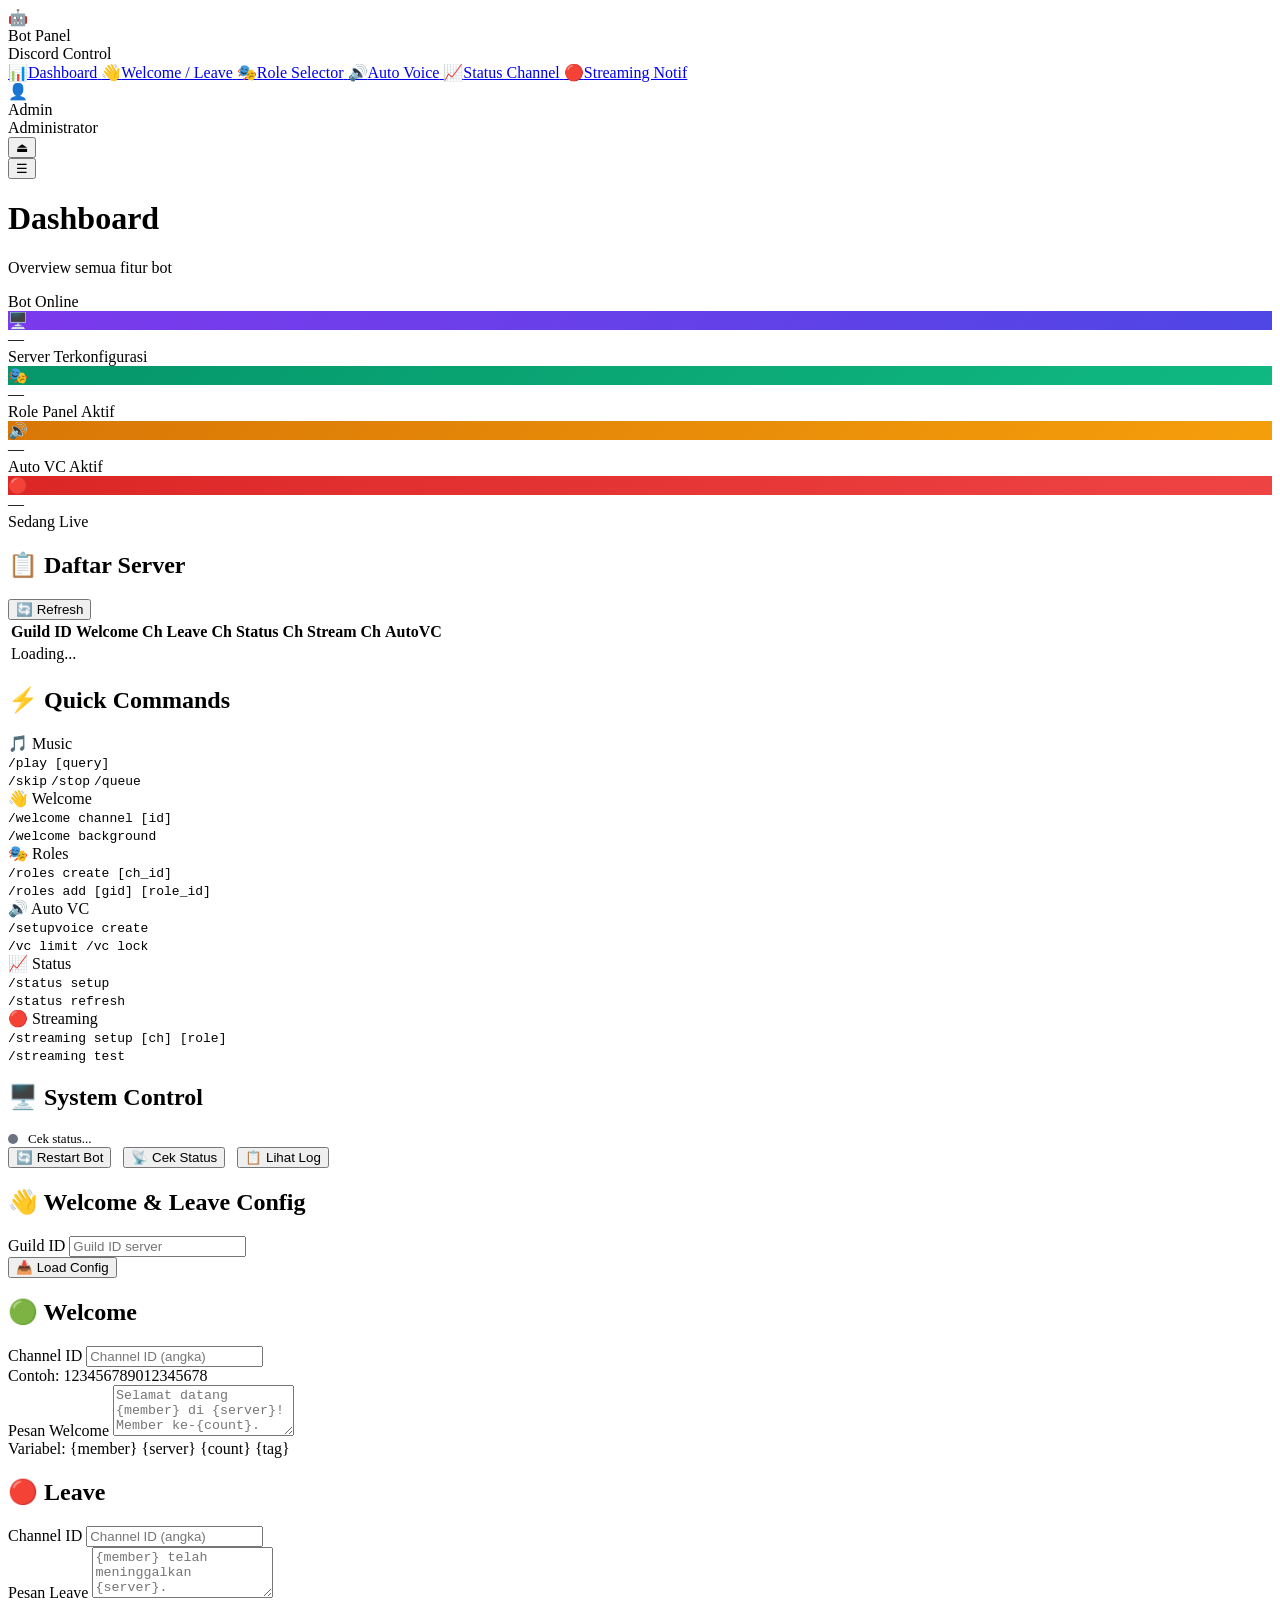
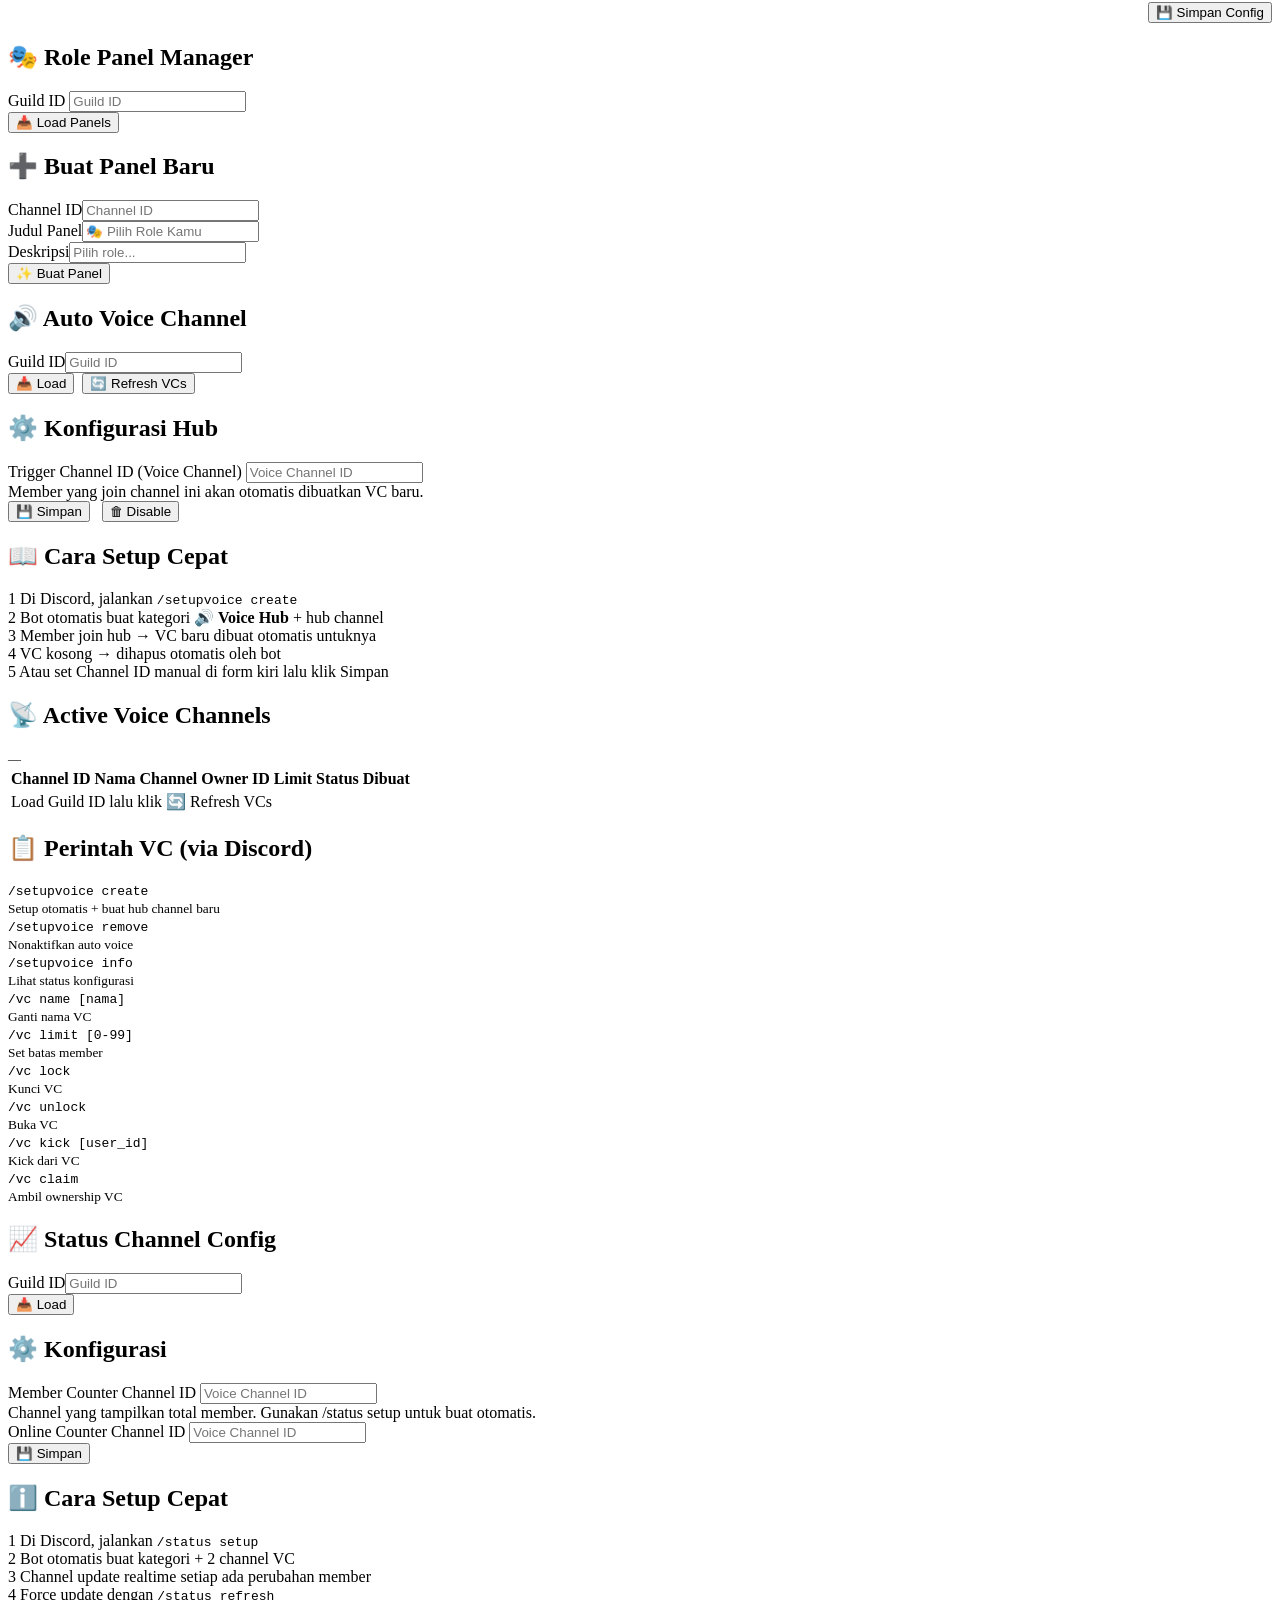
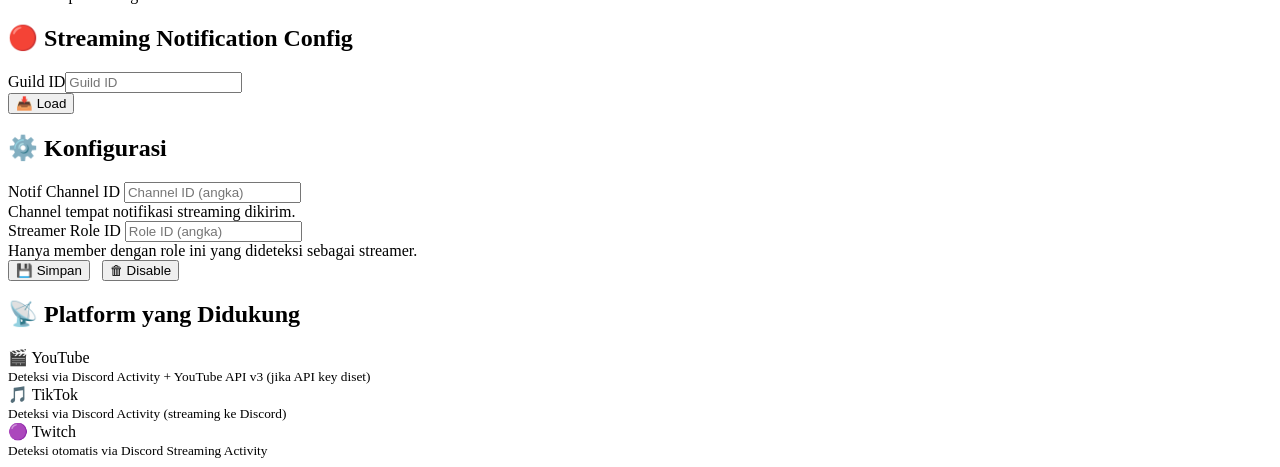
==== panel/static/index.html @ df9ebffb "fix: system control lebih robust, cache-bust JS, alert 8s" ====
<!DOCTYPE html>
<html lang="id">
<head>
  <meta charset="UTF-8"/>
  <meta name="viewport" content="width=device-width,initial-scale=1.0"/>
  <title>Discord Bot Panel</title>
  <link rel="preconnect" href="https://fonts.googleapis.com"/>
  <link href="https://fonts.googleapis.com/css2?family=Inter:wght@300;400;500;600;700;800&display=swap" rel="stylesheet"/>
  <link rel="stylesheet" href="/static/style.css"/>
</head>
<body>
  <!-- Sidebar -->
  <aside class="sidebar" id="sidebar">
    <div class="sidebar-header">
      <div class="logo-icon">🤖</div>
      <div>
        <div class="logo-title">Bot Panel</div>
        <div class="logo-sub">Discord Control</div>
      </div>
    </div>

    <nav class="nav">
      <a href="#" class="nav-item active" data-page="dashboard">
        <span class="nav-icon">📊</span><span>Dashboard</span>
      </a>
      <a href="#" class="nav-item" data-page="welcome">
        <span class="nav-icon">👋</span><span>Welcome / Leave</span>
      </a>
      <a href="#" class="nav-item" data-page="roles">
        <span class="nav-icon">🎭</span><span>Role Selector</span>
      </a>
      <a href="#" class="nav-item" data-page="autovoice">
        <span class="nav-icon">🔊</span><span>Auto Voice</span>
      </a>
      <a href="#" class="nav-item" data-page="status">
        <span class="nav-icon">📈</span><span>Status Channel</span>
      </a>
      <a href="#" class="nav-item" data-page="streaming">
        <span class="nav-icon">🔴</span><span>Streaming Notif</span>
      </a>
    </nav>

    <div class="sidebar-footer">
      <div class="user-info">
        <div class="user-avatar">👤</div>
        <div>
          <div class="user-name" id="sidebarUser">Admin</div>
          <div class="user-role">Administrator</div>
        </div>
      </div>
      <button class="btn-logout" id="logoutBtn" title="Logout">⏏</button>
    </div>
  </aside>

  <!-- Main Content -->
  <main class="main" id="main">
    <!-- Top Bar -->
    <header class="topbar">
      <div class="topbar-left">
        <button class="btn-menu" id="menuBtn">☰</button>
        <div>
          <h1 class="page-title" id="pageTitle">Dashboard</h1>
          <p class="page-sub" id="pageSub">Overview semua fitur bot</p>
        </div>
      </div>
      <div class="topbar-right">
        <div class="status-dot"></div>
        <span class="status-text">Bot Online</span>
      </div>
    </header>

    <!-- Page Container -->
    <div class="page-container" id="pageContainer">

      <!-- ── DASHBOARD ── -->
      <div class="page active" id="page-dashboard">
        <div class="stats-grid">
          <div class="stat-card">
            <div class="stat-icon" style="background:linear-gradient(135deg,#7c3aed,#4f46e5)">🖥️</div>
            <div class="stat-body">
              <div class="stat-value" id="st-configs">—</div>
              <div class="stat-label">Server Terkonfigurasi</div>
            </div>
          </div>
          <div class="stat-card">
            <div class="stat-icon" style="background:linear-gradient(135deg,#059669,#10b981)">🎭</div>
            <div class="stat-body">
              <div class="stat-value" id="st-panels">—</div>
              <div class="stat-label">Role Panel Aktif</div>
            </div>
          </div>
          <div class="stat-card">
            <div class="stat-icon" style="background:linear-gradient(135deg,#d97706,#f59e0b)">🔊</div>
            <div class="stat-body">
              <div class="stat-value" id="st-vcs">—</div>
              <div class="stat-label">Auto VC Aktif</div>
            </div>
          </div>
          <div class="stat-card">
            <div class="stat-icon" style="background:linear-gradient(135deg,#dc2626,#ef4444)">🔴</div>
            <div class="stat-body">
              <div class="stat-value" id="st-live">—</div>
              <div class="stat-label">Sedang Live</div>
            </div>
          </div>
        </div>

        <div class="card">
          <div class="card-header">
            <h2 class="card-title">📋 Daftar Server</h2>
            <button class="btn-sm" onclick="loadDashboard()">🔄 Refresh</button>
          </div>
          <div class="table-wrap">
            <table class="table" id="guildsTable">
              <thead>
                <tr>
                  <th>Guild ID</th>
                  <th>Welcome Ch</th>
                  <th>Leave Ch</th>
                  <th>Status Ch</th>
                  <th>Stream Ch</th>
                  <th>AutoVC</th>
                </tr>
              </thead>
              <tbody id="guildsBody">
                <tr><td colspan="6" class="text-center text-muted">Loading...</td></tr>
              </tbody>
            </table>
          </div>
        </div>

        <div class="card">
          <div class="card-header"><h2 class="card-title">⚡ Quick Commands</h2></div>
          <div class="commands-grid">
            <div class="cmd-card">
              <div class="cmd-title">🎵 Music</div>
              <code>/play [query]</code><br><code>/skip</code> <code>/stop</code> <code>/queue</code>
            </div>
            <div class="cmd-card">
              <div class="cmd-title">👋 Welcome</div>
              <code>/welcome channel [id]</code><br><code>/welcome background</code>
            </div>
            <div class="cmd-card">
              <div class="cmd-title">🎭 Roles</div>
              <code>/roles create [ch_id]</code><br><code>/roles add [gid] [role_id]</code>
            </div>
            <div class="cmd-card">
              <div class="cmd-title">🔊 Auto VC</div>
              <code>/setupvoice create</code><br><code>/vc limit /vc lock</code>
            </div>
            <div class="cmd-card">
              <div class="cmd-title">📈 Status</div>
              <code>/status setup</code><br><code>/status refresh</code>
            </div>
            <div class="cmd-card">
              <div class="cmd-title">🔴 Streaming</div>
              <code>/streaming setup [ch] [role]</code><br><code>/streaming test</code>
            </div>
          </div>
        </div>

        <!-- System Control -->
        <div class="card">
          <div class="card-header">
            <h2 class="card-title">🖥️ System Control</h2>
            <div style="display:flex;align-items:center;gap:10px">
              <span id="sys-status-dot" style="width:10px;height:10px;border-radius:50%;background:#6b7280;display:inline-block"></span>
              <span id="sys-status-text" style="font-size:13px;color:var(--text3)">Cek status...</span>
            </div>
          </div>
          <div style="display:flex;gap:12px;flex-wrap:wrap;margin-bottom:16px">
            <button class="btn-primary" id="restartBtn" onclick="restartBot()">🔄 Restart Bot</button>
            <button class="btn-sm" onclick="checkBotStatus()">📡 Cek Status</button>
            <button class="btn-sm" onclick="loadBotLogs()">📋 Lihat Log</button>
          </div>
          <div class="alert" id="sys-alert" style="display:none"></div>
          <div id="sys-log-box" style="display:none;background:#0d0d14;border:1px solid rgba(255,255,255,0.06);border-radius:10px;padding:14px;max-height:250px;overflow-y:auto;font-family:monospace;font-size:12px;color:#a3a3a3;line-height:1.6"></div>
        </div>
      </div>


      <!-- ── WELCOME ── -->
      <div class="page" id="page-welcome">
        <div class="card">
          <div class="card-header"><h2 class="card-title">👋 Welcome & Leave Config</h2></div>
          <div class="form-row">
            <div class="form-group">
              <label>Guild ID</label>
              <input type="text" id="wl-guild" placeholder="Guild ID server"/>
            </div>
            <div style="display:flex;align-items:flex-end">
              <button class="btn-primary" onclick="loadWelcome()">📥 Load Config</button>
            </div>
          </div>
        </div>

        <div class="two-col">
          <div class="card">
            <div class="card-header"><h2 class="card-title">🟢 Welcome</h2></div>
            <div class="form-group">
              <label>Channel ID</label>
              <input type="text" id="wl-wch" placeholder="Channel ID (angka)"/>
              <div class="hint">Contoh: 123456789012345678</div>
            </div>
            <div class="form-group">
              <label>Pesan Welcome</label>
              <textarea id="wl-wmsg" rows="3" placeholder="Selamat datang {member} di {server}! Member ke-{count}."></textarea>
              <div class="hint">Variabel: {member} {server} {count} {tag}</div>
            </div>
          </div>

          <div class="card">
            <div class="card-header"><h2 class="card-title">🔴 Leave</h2></div>
            <div class="form-group">
              <label>Channel ID</label>
              <input type="text" id="wl-lch" placeholder="Channel ID (angka)"/>
            </div>
            <div class="form-group">
              <label>Pesan Leave</label>
              <textarea id="wl-lmsg" rows="3" placeholder="{member} telah meninggalkan {server}."></textarea>
            </div>
          </div>
        </div>

        <div style="display:flex;gap:12px;justify-content:flex-end">
          <button class="btn-primary" onclick="saveWelcome()">💾 Simpan Config</button>
        </div>
        <div class="alert" id="wl-alert" style="display:none"></div>
      </div>

      <!-- ── ROLES ── -->
      <div class="page" id="page-roles">
        <div class="card">
          <div class="card-header"><h2 class="card-title">🎭 Role Panel Manager</h2></div>
          <div class="form-row">
            <div class="form-group">
              <label>Guild ID</label>
              <input type="text" id="roles-guild" placeholder="Guild ID"/>
            </div>
            <div style="display:flex;align-items:flex-end">
              <button class="btn-primary" onclick="loadRoles()">📥 Load Panels</button>
            </div>
          </div>
        </div>

        <div class="card">
          <div class="card-header"><h2 class="card-title">➕ Buat Panel Baru</h2></div>
          <div class="form-row">
            <div class="form-group"><label>Channel ID</label><input type="text" id="r-chid" placeholder="Channel ID"/></div>
            <div class="form-group"><label>Judul Panel</label><input type="text" id="r-title" placeholder="🎭 Pilih Role Kamu"/></div>
            <div class="form-group"><label>Deskripsi</label><input type="text" id="r-desc" placeholder="Pilih role..."/></div>
            <div style="display:flex;align-items:flex-end">
              <button class="btn-primary" onclick="createPanel()">✨ Buat Panel</button>
            </div>
          </div>
        </div>

        <div id="roles-panels"></div>
        <div class="alert" id="roles-alert" style="display:none"></div>
      </div>

      <!-- ── AUTO VOICE ── -->
      <div class="page" id="page-autovoice">
        <div class="card">
          <div class="card-header"><h2 class="card-title">🔊 Auto Voice Channel</h2></div>
          <div class="form-row">
            <div class="form-group"><label>Guild ID</label><input type="text" id="av-guild" placeholder="Guild ID"/></div>
            <div style="display:flex;align-items:flex-end;gap:8px">
              <button class="btn-primary" onclick="loadAutoVoice()">📥 Load</button>
              <button class="btn-sm" onclick="loadActiveVCs()">🔄 Refresh VCs</button>
            </div>
          </div>
        </div>

        <div class="two-col">
          <div class="card">
            <div class="card-header"><h2 class="card-title">⚙️ Konfigurasi Hub</h2></div>
            <div class="form-group">
              <label>Trigger Channel ID (Voice Channel)</label>
              <input type="text" id="av-chid" placeholder="Voice Channel ID"/>
              <div class="hint">Member yang join channel ini akan otomatis dibuatkan VC baru.</div>
            </div>
            <div style="display:flex;gap:12px">
              <button class="btn-primary" onclick="saveAutoVoice()">💾 Simpan</button>
              <button class="btn-danger" onclick="disableAutoVoice()">🗑 Disable</button>
            </div>
            <div class="alert" id="av-alert" style="display:none"></div>
          </div>

          <div class="card">
            <div class="card-header"><h2 class="card-title">📖 Cara Setup Cepat</h2></div>
            <div class="info-list">
              <div class="info-item"><span class="info-num">1</span> Di Discord, jalankan <code>/setupvoice create</code></div>
              <div class="info-item"><span class="info-num">2</span> Bot otomatis buat kategori <strong>🔊 Voice Hub</strong> + hub channel</div>
              <div class="info-item"><span class="info-num">3</span> Member join hub → VC baru dibuat otomatis untuknya</div>
              <div class="info-item"><span class="info-num">4</span> VC kosong → dihapus otomatis oleh bot</div>
              <div class="info-item"><span class="info-num">5</span> Atau set Channel ID manual di form kiri lalu klik Simpan</div>
            </div>
          </div>
        </div>

        <div class="card">
          <div class="card-header">
            <h2 class="card-title">📡 Active Voice Channels</h2>
            <span id="av-vc-count" style="font-size:13px;color:var(--text3)">—</span>
          </div>
          <div class="table-wrap">
            <table class="table" id="av-vcs-table">
              <thead>
                <tr>
                  <th>Channel ID</th>
                  <th>Nama Channel</th>
                  <th>Owner ID</th>
                  <th>Limit</th>
                  <th>Status</th>
                  <th>Dibuat</th>
                </tr>
              </thead>
              <tbody id="av-vcs-body">
                <tr><td colspan="6" class="text-center text-muted">Load Guild ID lalu klik 🔄 Refresh VCs</td></tr>
              </tbody>
            </table>
          </div>
        </div>

        <div class="card">
          <div class="card-header"><h2 class="card-title">📋 Perintah VC (via Discord)</h2></div>
          <div class="commands-grid">
            <div class="cmd-card"><code>/setupvoice create</code><br><small>Setup otomatis + buat hub channel baru</small></div>
            <div class="cmd-card"><code>/setupvoice remove</code><br><small>Nonaktifkan auto voice</small></div>
            <div class="cmd-card"><code>/setupvoice info</code><br><small>Lihat status konfigurasi</small></div>
            <div class="cmd-card"><code>/vc name [nama]</code><br><small>Ganti nama VC</small></div>
            <div class="cmd-card"><code>/vc limit [0-99]</code><br><small>Set batas member</small></div>
            <div class="cmd-card"><code>/vc lock</code><br><small>Kunci VC</small></div>
            <div class="cmd-card"><code>/vc unlock</code><br><small>Buka VC</small></div>
            <div class="cmd-card"><code>/vc kick [user_id]</code><br><small>Kick dari VC</small></div>
            <div class="cmd-card"><code>/vc claim</code><br><small>Ambil ownership VC</small></div>
          </div>
        </div>
      </div>


      <!-- ── STATUS ── -->
      <div class="page" id="page-status">
        <div class="card">
          <div class="card-header"><h2 class="card-title">📈 Status Channel Config</h2></div>
          <div class="form-row">
            <div class="form-group"><label>Guild ID</label><input type="text" id="sc-guild" placeholder="Guild ID"/></div>
            <div style="display:flex;align-items:flex-end">
              <button class="btn-primary" onclick="loadStatus()">📥 Load</button>
            </div>
          </div>
        </div>
        <div class="card">
          <div class="card-header"><h2 class="card-title">⚙️ Konfigurasi</h2></div>
          <div class="two-col">
            <div class="form-group">
              <label>Member Counter Channel ID</label>
              <input type="text" id="sc-mch" placeholder="Voice Channel ID"/>
              <div class="hint">Channel yang tampilkan total member. Gunakan /status setup untuk buat otomatis.</div>
            </div>
            <div class="form-group">
              <label>Online Counter Channel ID</label>
              <input type="text" id="sc-och" placeholder="Voice Channel ID"/>
            </div>
          </div>
          <div style="display:flex;gap:12px">
            <button class="btn-primary" onclick="saveStatus()">💾 Simpan</button>
          </div>
          <div class="alert" id="sc-alert" style="display:none"></div>
        </div>
        <div class="card">
          <div class="card-header"><h2 class="card-title">ℹ️ Cara Setup Cepat</h2></div>
          <div class="info-list">
            <div class="info-item"><span class="info-num">1</span> Di Discord, jalankan <code>/status setup</code></div>
            <div class="info-item"><span class="info-num">2</span> Bot otomatis buat kategori + 2 channel VC</div>
            <div class="info-item"><span class="info-num">3</span> Channel update realtime setiap ada perubahan member</div>
            <div class="info-item"><span class="info-num">4</span> Force update dengan <code>/status refresh</code></div>
          </div>
        </div>
      </div>

      <!-- ── STREAMING ── -->
      <div class="page" id="page-streaming">
        <div class="card">
          <div class="card-header"><h2 class="card-title">🔴 Streaming Notification Config</h2></div>
          <div class="form-row">
            <div class="form-group"><label>Guild ID</label><input type="text" id="st-guild" placeholder="Guild ID"/></div>
            <div style="display:flex;align-items:flex-end">
              <button class="btn-primary" onclick="loadStreaming()">📥 Load</button>
            </div>
          </div>
        </div>
        <div class="card">
          <div class="card-header"><h2 class="card-title">⚙️ Konfigurasi</h2></div>
          <div class="two-col">
            <div class="form-group">
              <label>Notif Channel ID</label>
              <input type="text" id="st-chid" placeholder="Channel ID (angka)"/>
              <div class="hint">Channel tempat notifikasi streaming dikirim.</div>
            </div>
            <div class="form-group">
              <label>Streamer Role ID</label>
              <input type="text" id="st-rid" placeholder="Role ID (angka)"/>
              <div class="hint">Hanya member dengan role ini yang dideteksi sebagai streamer.</div>
            </div>
          </div>
          <div style="display:flex;gap:12px">
            <button class="btn-primary" onclick="saveStreaming()">💾 Simpan</button>
            <button class="btn-danger" onclick="disableStreaming()">🗑 Disable</button>
          </div>
          <div class="alert" id="st-alert" style="display:none"></div>
        </div>
        <div class="card">
          <div class="card-header"><h2 class="card-title">📡 Platform yang Didukung</h2></div>
          <div class="commands-grid">
            <div class="cmd-card" style="border-color:rgba(255,0,0,0.2)">
              <div class="cmd-title">🎬 YouTube</div>
              <small>Deteksi via Discord Activity + YouTube API v3 (jika API key diset)</small>
            </div>
            <div class="cmd-card" style="border-color:rgba(0,0,0,0.4)">
              <div class="cmd-title">🎵 TikTok</div>
              <small>Deteksi via Discord Activity (streaming ke Discord)</small>
            </div>
            <div class="cmd-card" style="border-color:rgba(145,70,255,0.3)">
              <div class="cmd-title">🟣 Twitch</div>
              <small>Deteksi otomatis via Discord Streaming Activity</small>
            </div>
          </div>
        </div>
      </div>

    </div><!-- /page-container -->
  </main>

  <script src="/static/app.js?v=3"></script>
</body>
</html>
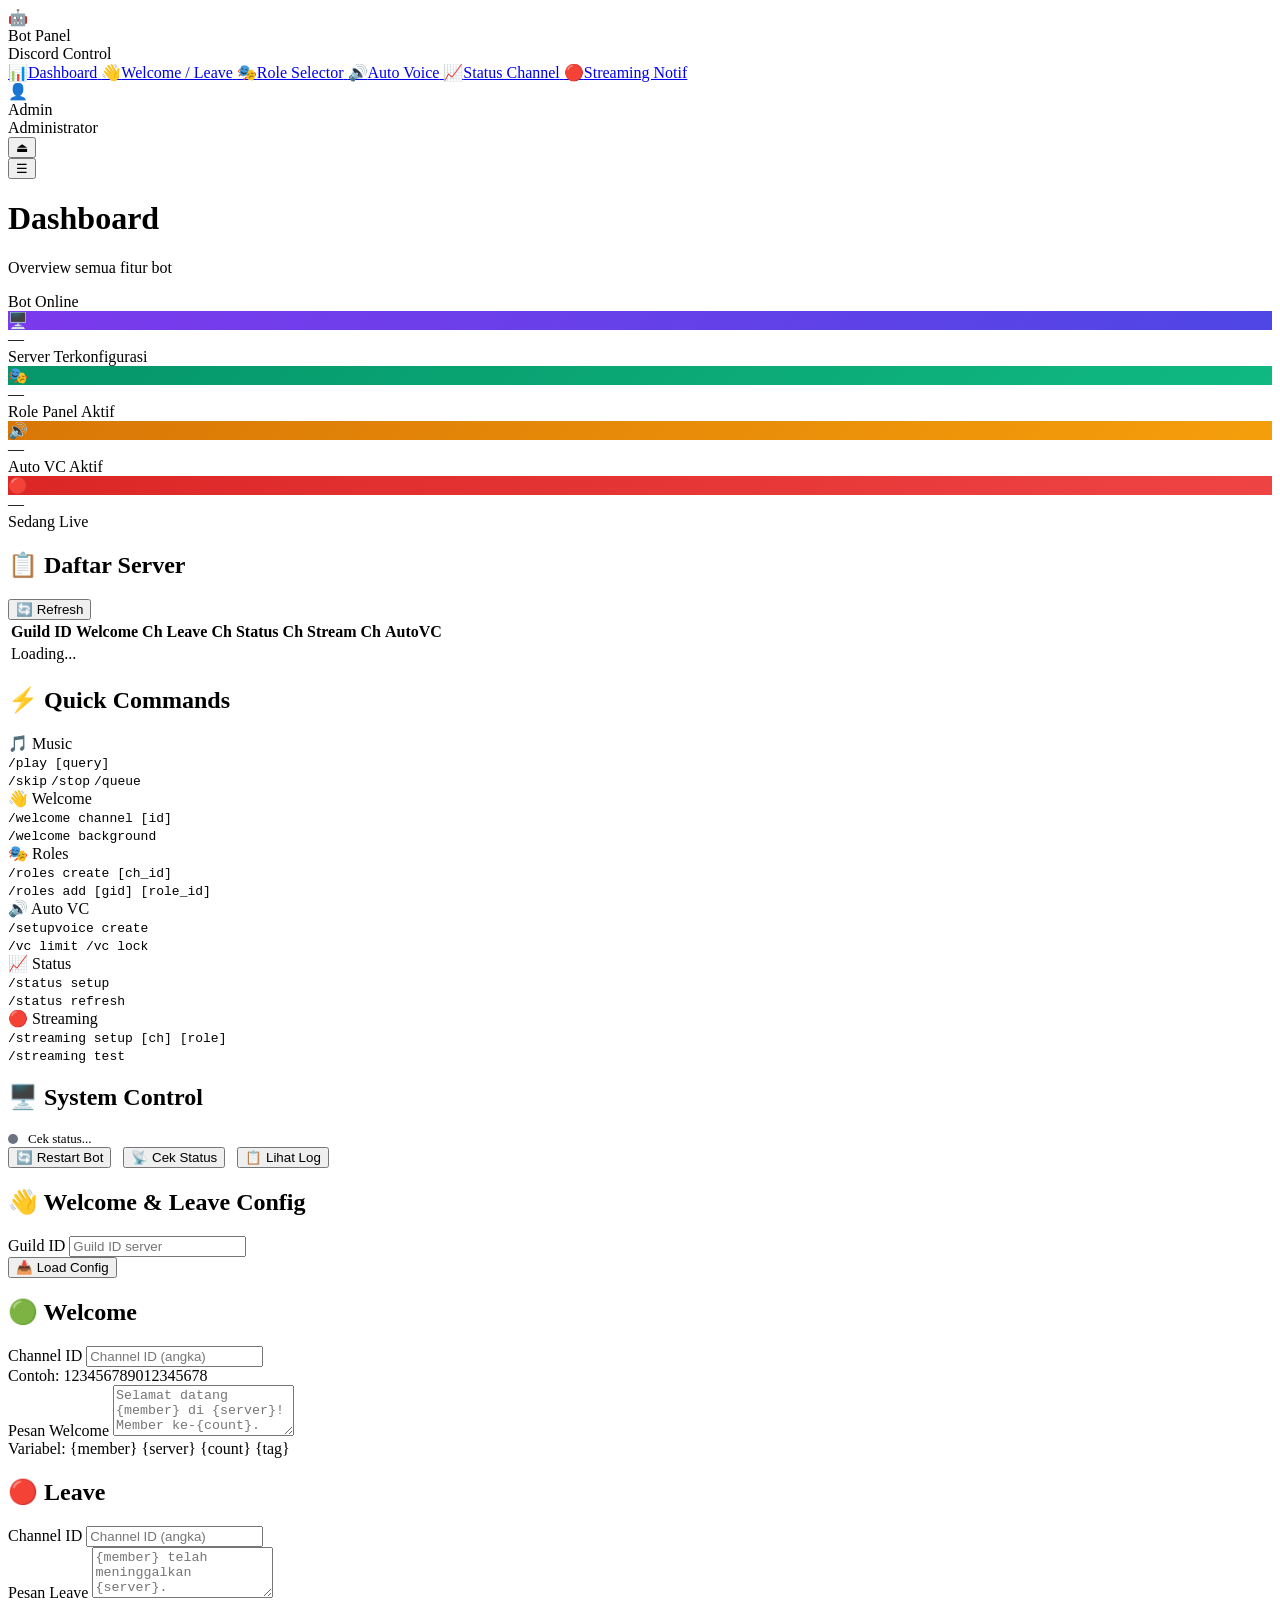
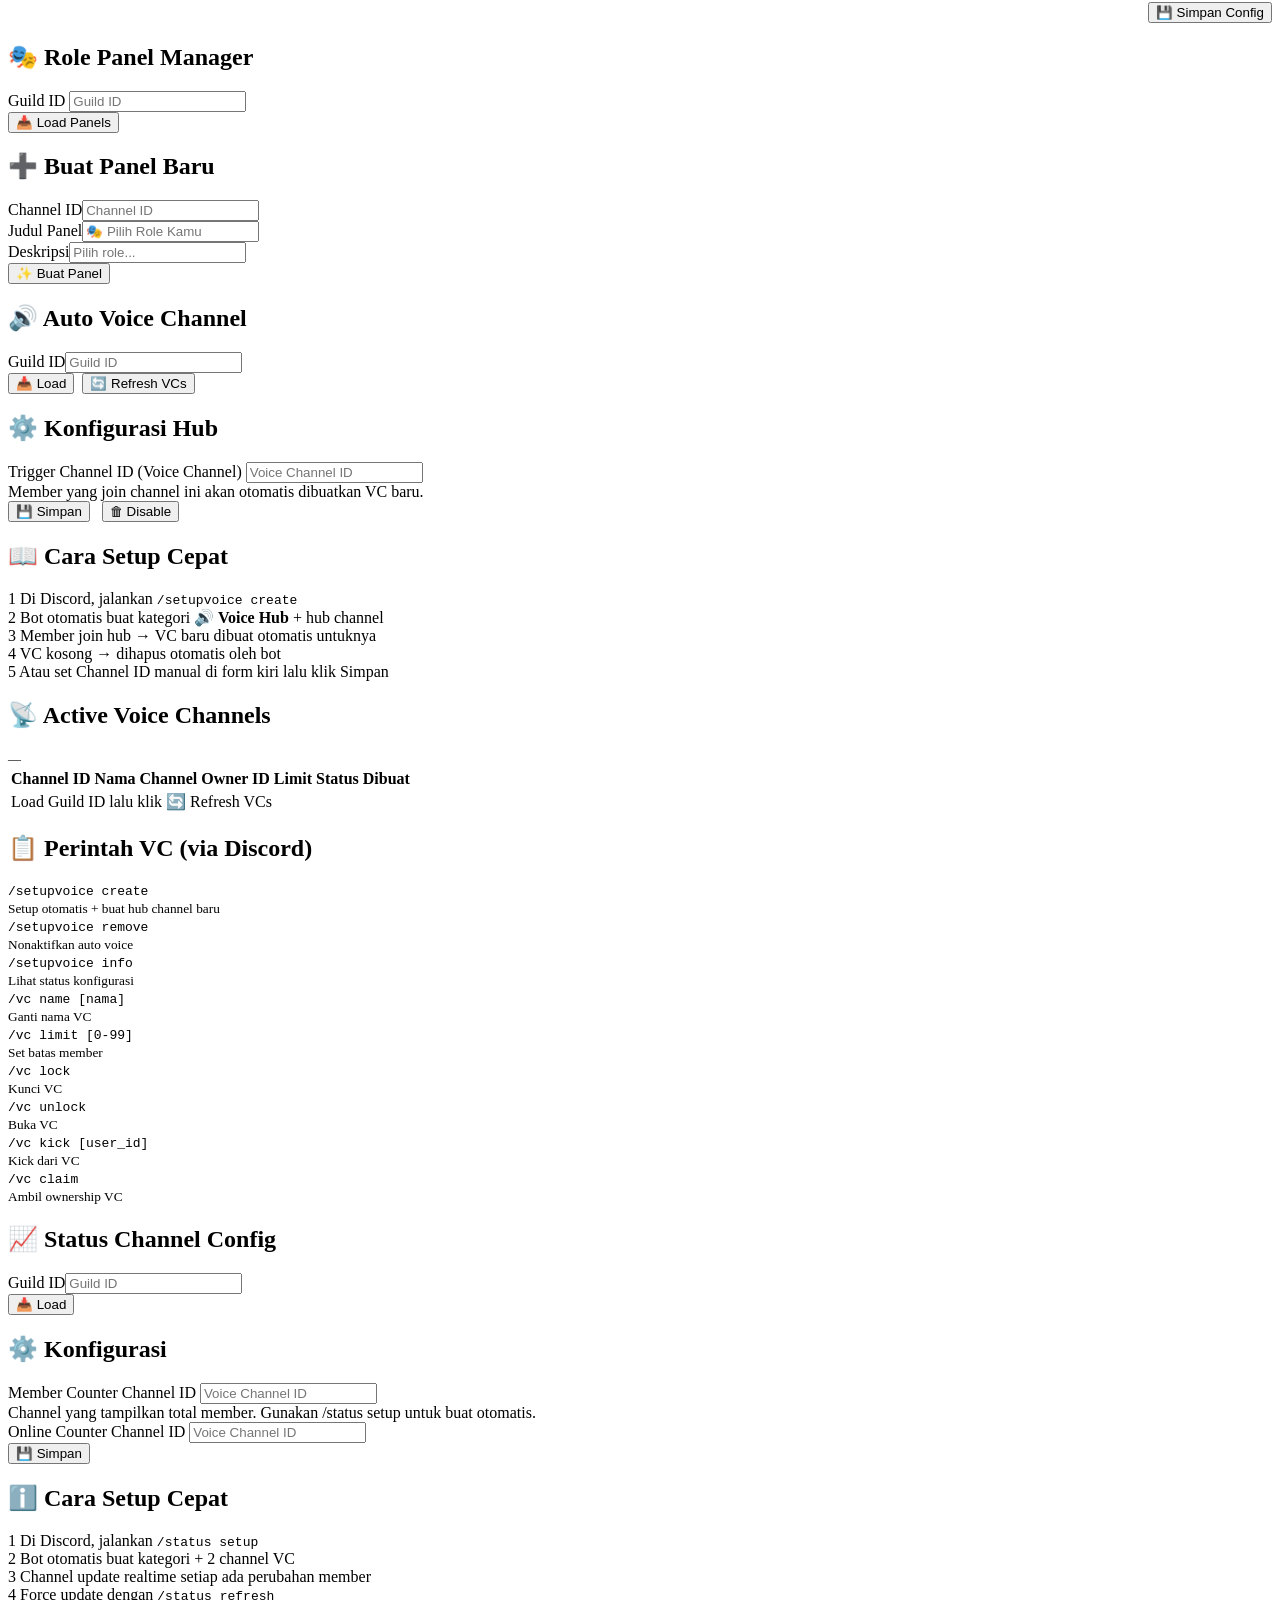
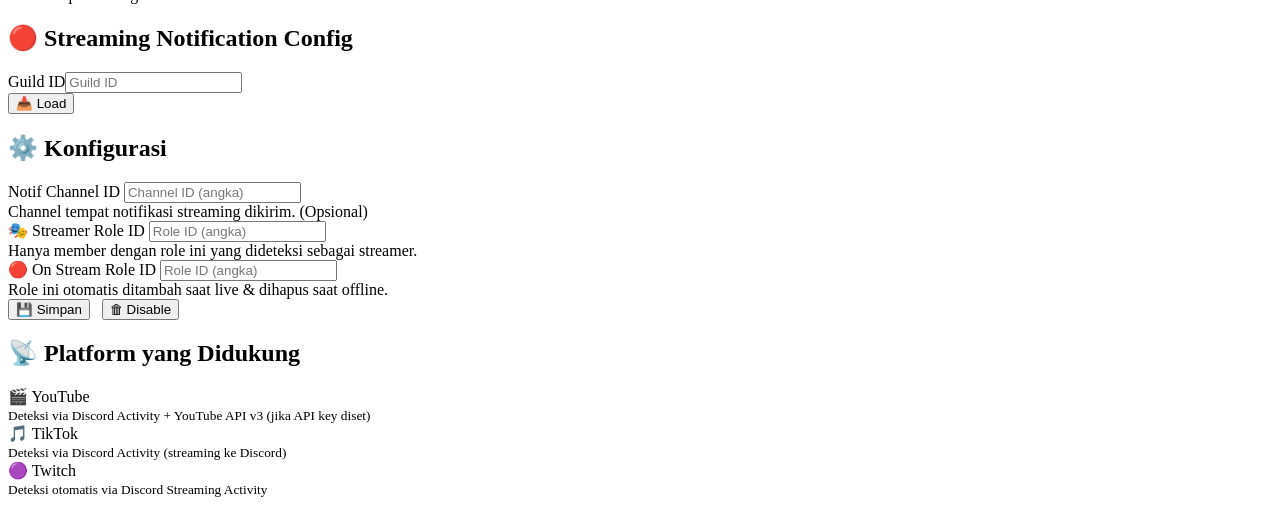
==== commit 61c94277: "fix(panel): tambah On Stream Role field + fix load streaming data" ====
--- a/panel/static/index.html
+++ b/panel/static/index.html
@@ -397,12 +397,17 @@
             <div class="form-group">
               <label>Notif Channel ID</label>
               <input type="text" id="st-chid" placeholder="Channel ID (angka)"/>
-              <div class="hint">Channel tempat notifikasi streaming dikirim.</div>
-            </div>
-            <div class="form-group">
-              <label>Streamer Role ID</label>
+              <div class="hint">Channel tempat notifikasi streaming dikirim. (Opsional)</div>
+            </div>
+            <div class="form-group">
+              <label>🎭 Streamer Role ID</label>
               <input type="text" id="st-rid" placeholder="Role ID (angka)"/>
               <div class="hint">Hanya member dengan role ini yang dideteksi sebagai streamer.</div>
+            </div>
+            <div class="form-group">
+              <label>🔴 On Stream Role ID</label>
+              <input type="text" id="st-orid" placeholder="Role ID (angka)"/>
+              <div class="hint">Role ini otomatis ditambah saat live & dihapus saat offline.</div>
             </div>
           </div>
           <div style="display:flex;gap:12px">
@@ -411,6 +416,7 @@
           </div>
           <div class="alert" id="st-alert" style="display:none"></div>
         </div>
+
         <div class="card">
           <div class="card-header"><h2 class="card-title">📡 Platform yang Didukung</h2></div>
           <div class="commands-grid">
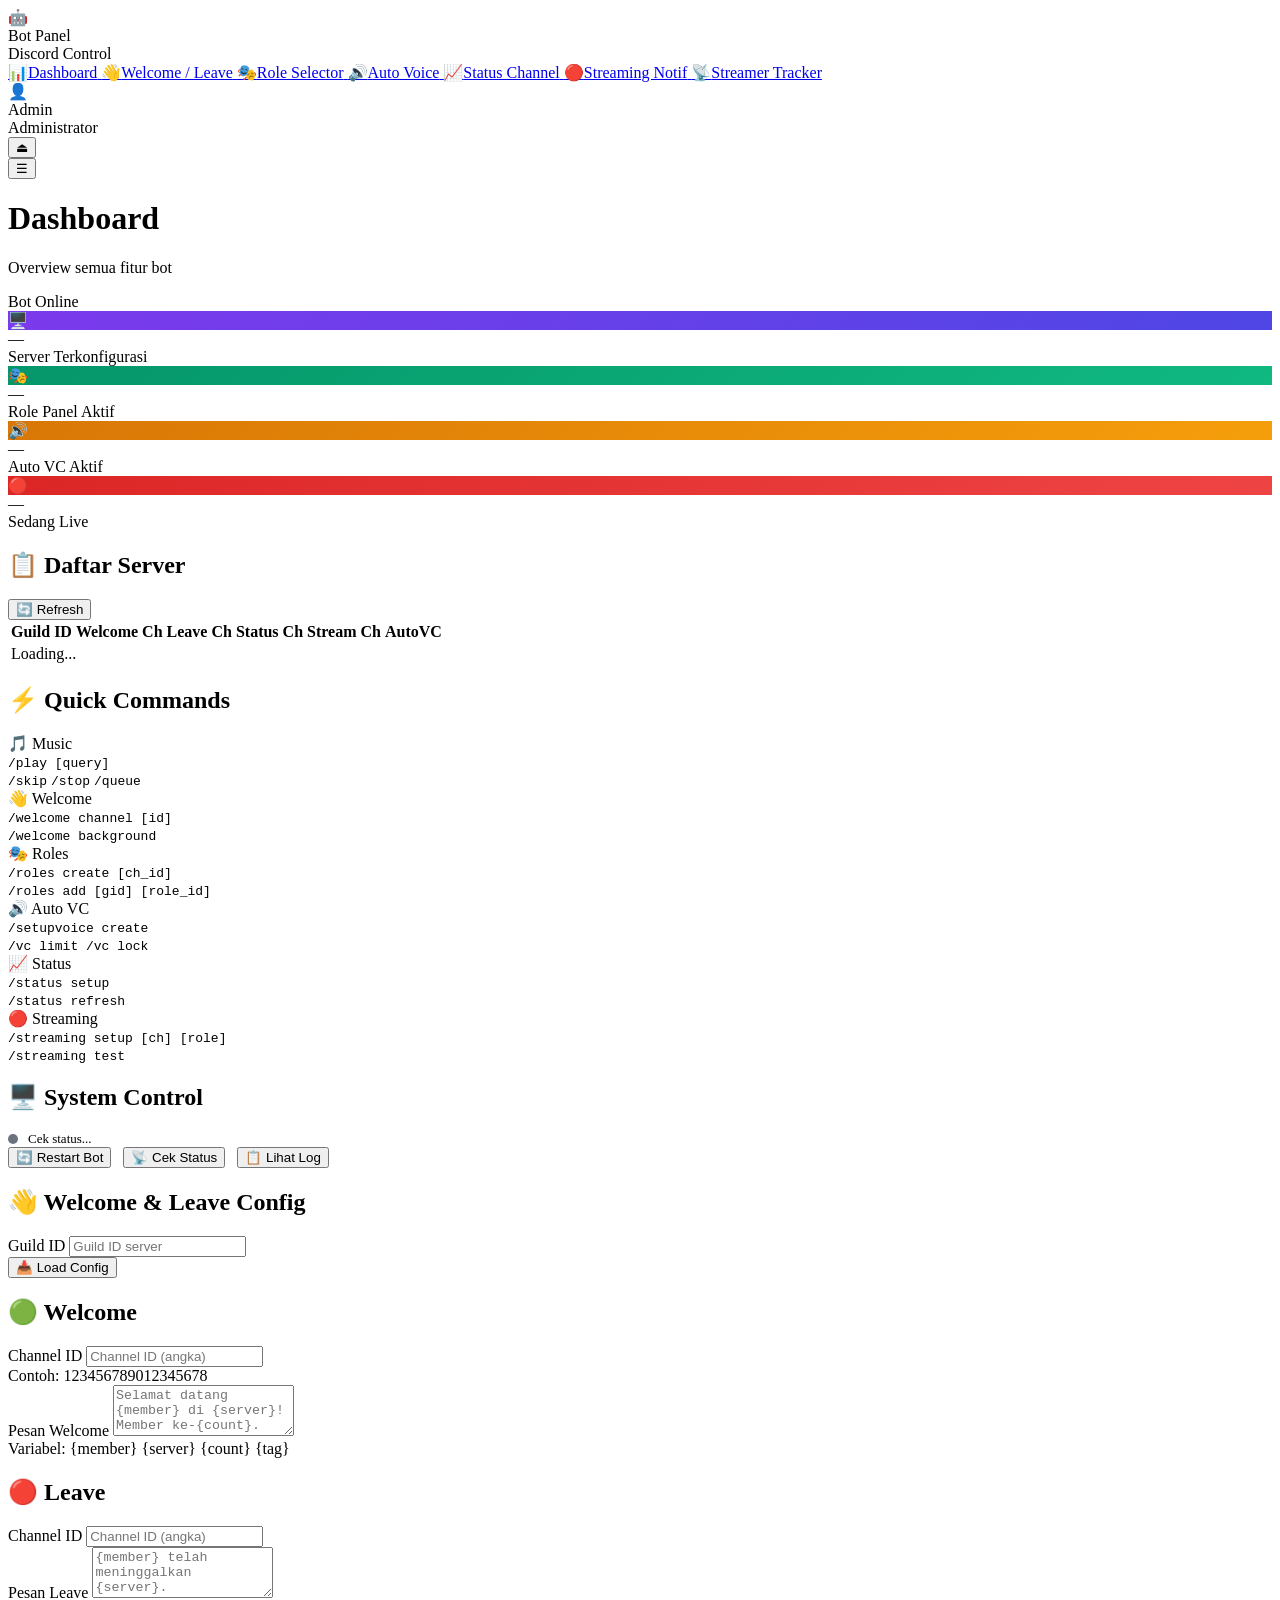
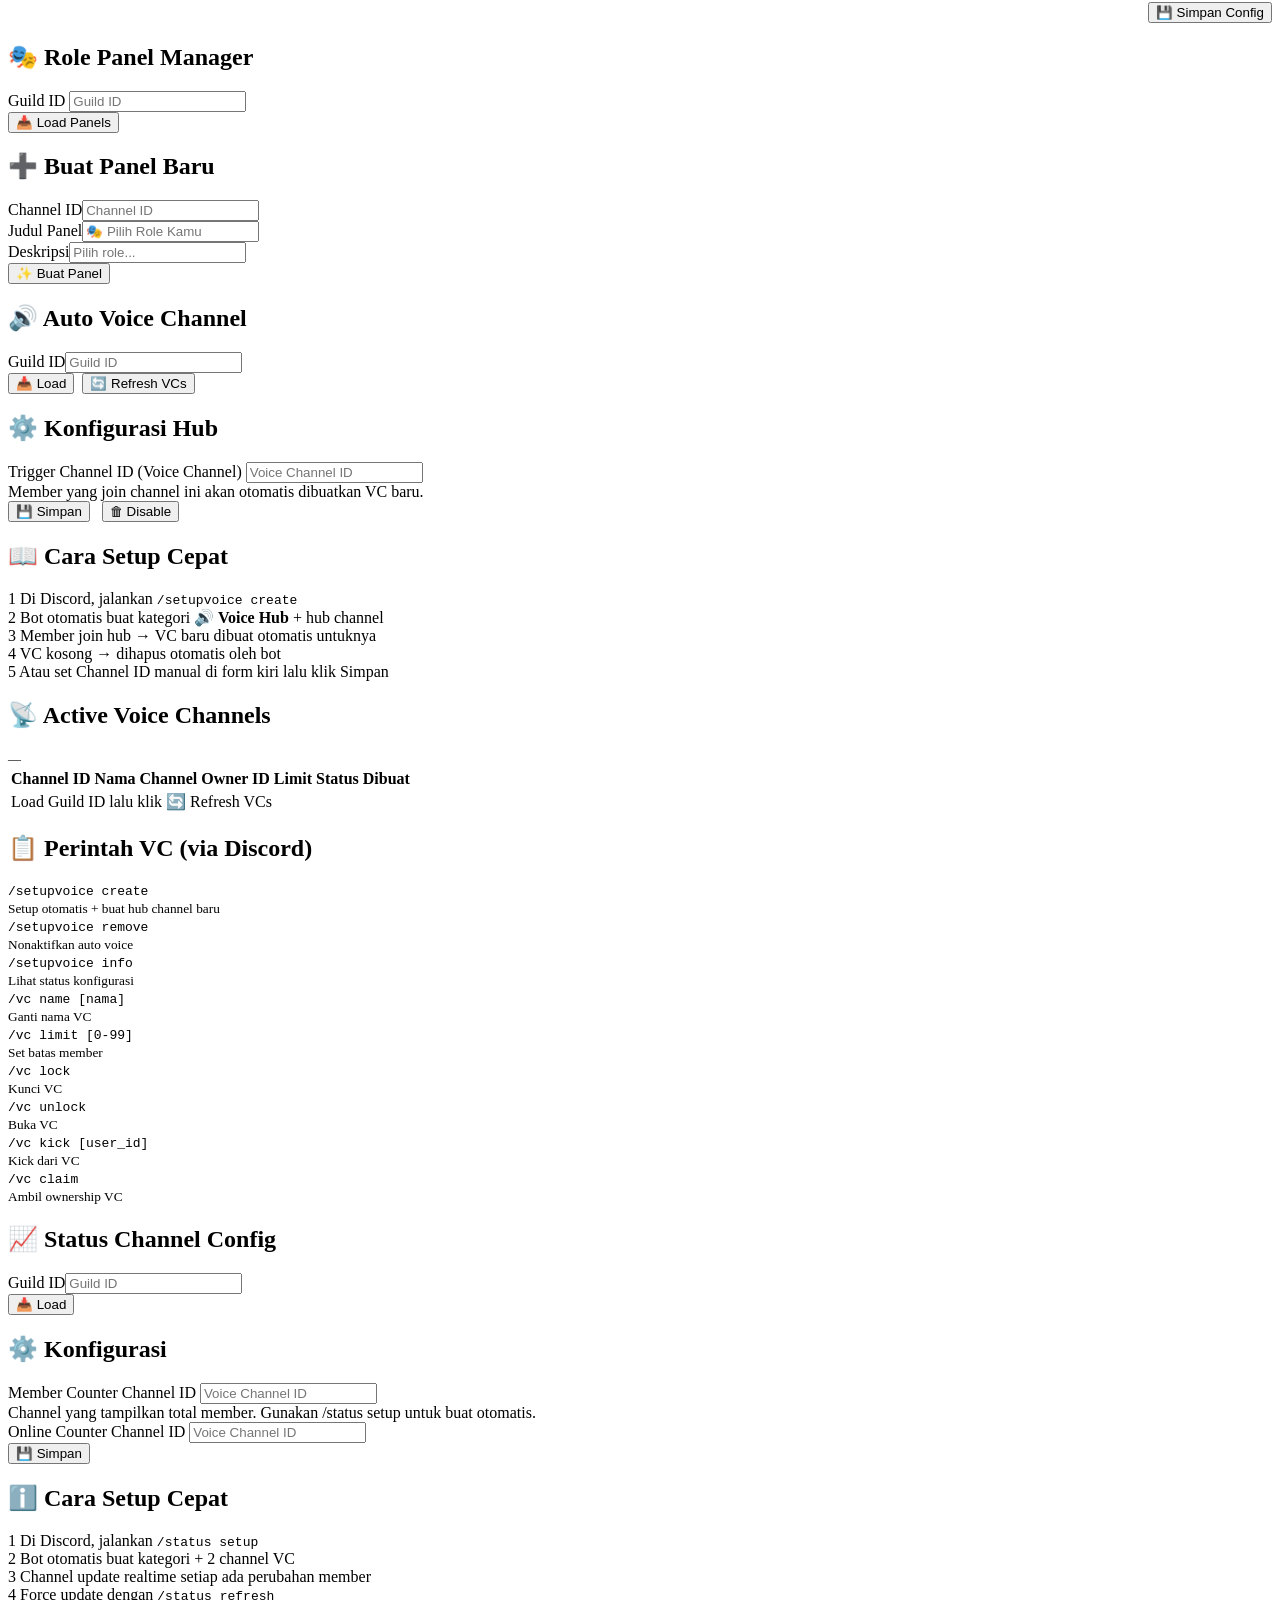
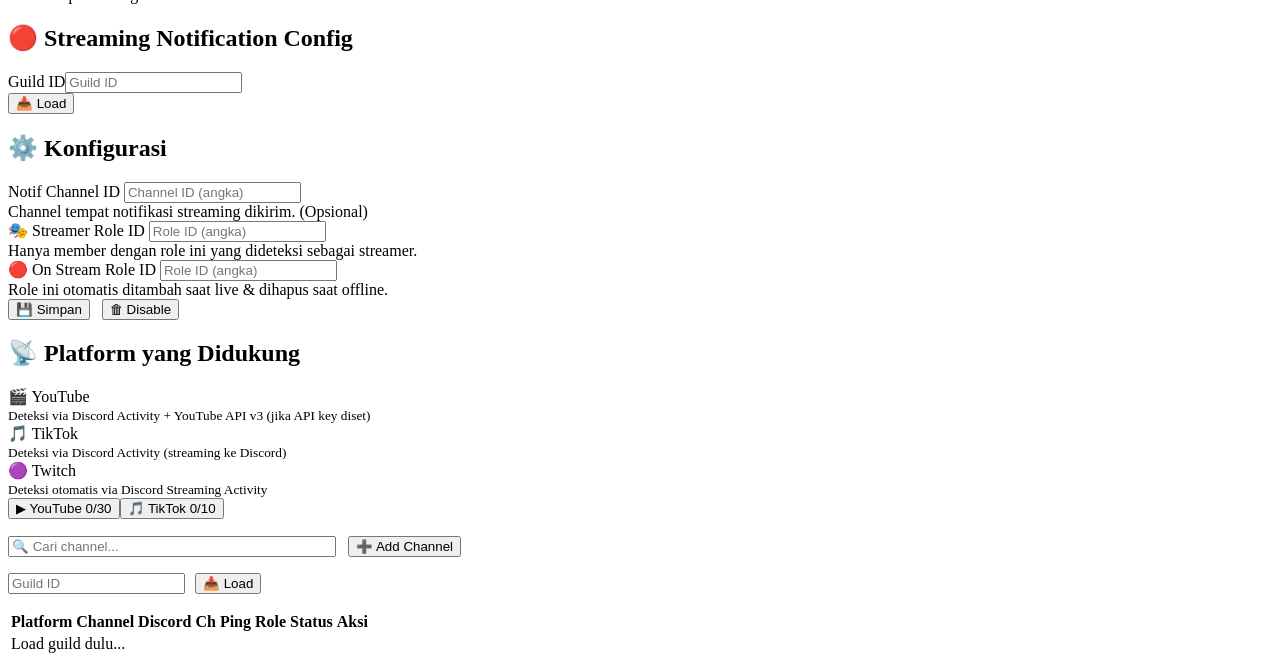
==== commit af8f5c11: "feat: streamer tracker (YouTube & TikTok) - DB, API, bot cog, UI panel" ====
--- a/panel/static/index.html
+++ b/panel/static/index.html
@@ -38,6 +38,9 @@
       <a href="#" class="nav-item" data-page="streaming">
         <span class="nav-icon">🔴</span><span>Streaming Notif</span>
       </a>
+      <a href="#" class="nav-item" data-page="streamers">
+        <span class="nav-icon">📡</span><span>Streamer Tracker</span>
+      </a>
     </nav>
 
     <div class="sidebar-footer">
@@ -436,9 +439,133 @@
         </div>
       </div>
 
+      <!-- ── STREAMERS ── -->
+      <div class="page" id="page-streamers">
+        <!-- Platform Tabs -->
+        <div class="card" style="padding:0;overflow:hidden">
+          <div style="display:flex;border-bottom:1px solid rgba(255,255,255,0.07)">
+            <button class="streamer-tab active" id="tab-youtube" onclick="switchStreamerTab('youtube')">
+              <span>▶</span> YouTube
+              <span class="badge" id="yt-count">0/30</span>
+            </button>
+            <button class="streamer-tab" id="tab-tiktok" onclick="switchStreamerTab('tiktok')">
+              <span>🎵</span> TikTok
+              <span class="badge" id="tt-count">0/10</span>
+            </button>
+          </div>
+        </div>
+
+        <!-- Search + Add -->
+        <div style="display:flex;gap:12px;align-items:center;margin:16px 0">
+          <input type="text" id="streamer-search" placeholder="🔍 Cari channel..."
+            style="flex:1;max-width:320px" oninput="filterStreamerList()"/>
+          <button class="btn-primary" onclick="openAddStreamerModal()">
+            ➕ Add Channel
+          </button>
+        </div>
+
+        <!-- Guild ID input -->
+        <div style="display:flex;gap:10px;align-items:center;margin-bottom:16px">
+          <input type="text" id="st-guild" placeholder="Guild ID" style="max-width:200px"/>
+          <button class="btn-sm" onclick="loadStreamers()">📥 Load</button>
+        </div>
+
+        <!-- Channel List -->
+        <div class="card">
+          <div id="streamer-empty" style="display:none;text-align:center;padding:60px 0;color:var(--text3)">
+            <div style="font-size:48px;margin-bottom:12px">📡</div>
+            <div style="font-size:16px;font-weight:600;color:var(--text2)">Belum ada channel</div>
+            <div style="font-size:13px;margin-top:8px">Klik <b>+ Add Channel</b> untuk mulai tracking</div>
+          </div>
+          <div class="table-wrap" id="streamer-table-wrap">
+            <table class="table" id="streamer-table">
+              <thead>
+                <tr>
+                  <th>Platform</th>
+                  <th>Channel</th>
+                  <th>Discord Ch</th>
+                  <th>Ping Role</th>
+                  <th>Status</th>
+                  <th>Aksi</th>
+                </tr>
+              </thead>
+              <tbody id="streamer-tbody">
+                <tr><td colspan="6" class="text-center text-muted">Load guild dulu...</td></tr>
+              </tbody>
+            </table>
+          </div>
+        </div>
+      </div>
+
     </div><!-- /page-container -->
+
+  <!-- ── MODAL: Add Streamer Channel ── -->
+  <div class="modal-overlay" id="streamerModal" style="display:none">
+    <div class="modal-box" style="max-width:560px">
+      <div class="modal-header">
+        <h3 class="modal-title" id="streamerModalTitle">➕ Add Channel</h3>
+        <button class="modal-close" onclick="closeStreamerModal()">✕</button>
+      </div>
+      <div class="modal-body">
+        <div class="form-row">
+          <div class="form-group">
+            <label>Channel URL <span class="req">*</span></label>
+            <input type="text" id="sm-url" placeholder="https://youtube.com/@channel atau https://tiktok.com/@user"/>
+          </div>
+          <div class="form-group">
+            <label>Platform</label>
+            <select id="sm-platform">
+              <option value="youtube">▶ YouTube</option>
+              <option value="tiktok">🎵 TikTok</option>
+            </select>
+          </div>
+        </div>
+        <div class="form-row">
+          <div class="form-group">
+            <label>Discord Channel <span class="req">*</span></label>
+            <input type="text" id="sm-discord-ch" placeholder="Channel ID Discord"/>
+          </div>
+          <div class="form-group">
+            <label>Ping Role <span style="color:var(--text3);font-size:11px">(opsional)</span></label>
+            <input type="text" id="sm-ping-role" placeholder="Role ID (kosongkan jika tidak ada)"/>
+          </div>
+        </div>
+        <div class="form-row">
+          <div class="form-group">
+            <label>Status</label>
+            <select id="sm-status">
+              <option value="running">▶ Running</option>
+              <option value="paused">⏸ Paused</option>
+            </select>
+          </div>
+          <div class="form-group">
+            <label>Content Type</label>
+            <select id="sm-content-type">
+              <option value="all">Videos + Livestreams</option>
+              <option value="video">Video Only</option>
+              <option value="live">Livestream Only</option>
+            </select>
+          </div>
+        </div>
+        <div class="form-group">
+          <label>Video Message</label>
+          <input type="text" id="sm-video-msg" value="{channel} just posted a new video!"/>
+          <small style="color:var(--text3)">Variabel: {channel} {title} {url}</small>
+        </div>
+        <div class="form-group">
+          <label>Live Message</label>
+          <input type="text" id="sm-live-msg" value="{channel} is live!"/>
+        </div>
+      </div>
+      <div class="modal-footer">
+        <button class="btn-sm" onclick="closeStreamerModal()">Cancel</button>
+        <button class="btn-primary" id="sm-save-btn" onclick="saveStreamerChannel()">➕ Add Channel</button>
+      </div>
+    </div>
+  </div>
+
   </main>
 
-  <script src="/static/app.js?v=3"></script>
+  <script src="/static/app.js?v=6"></script>
 </body>
 </html>
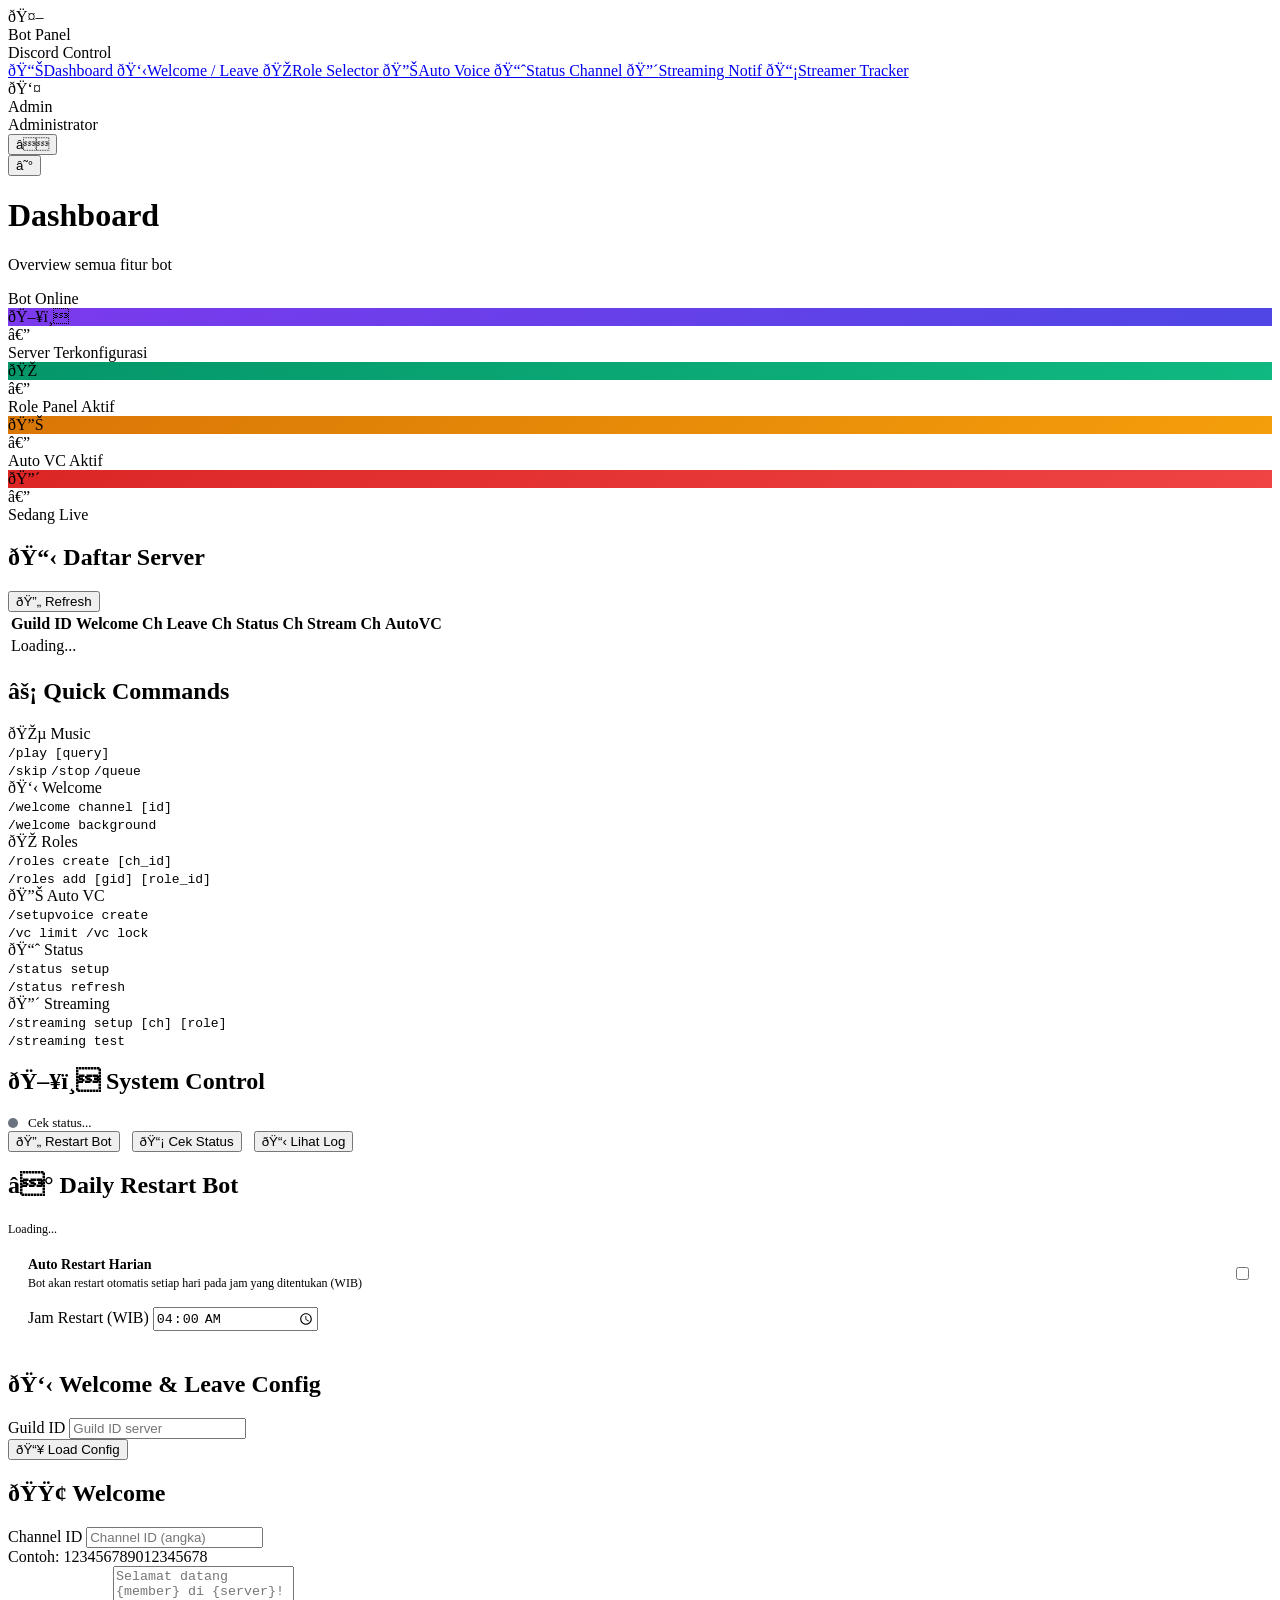
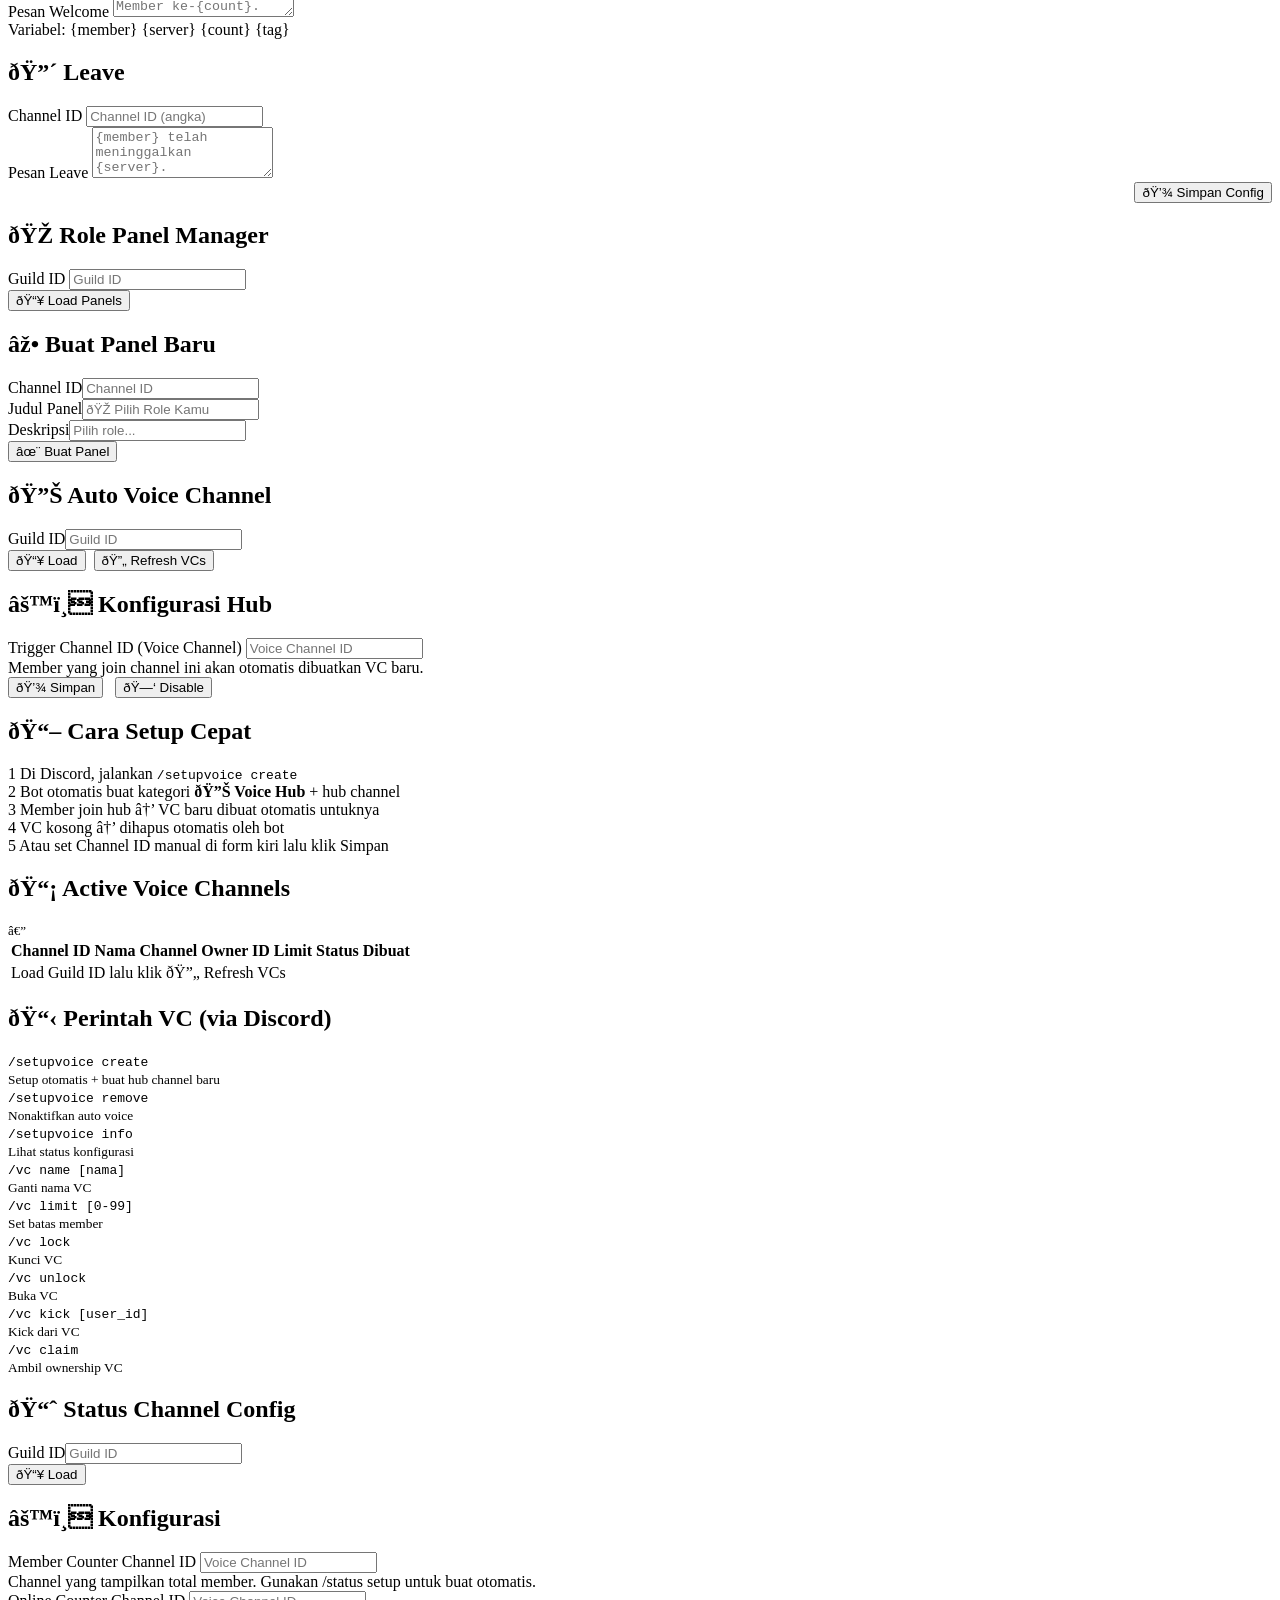
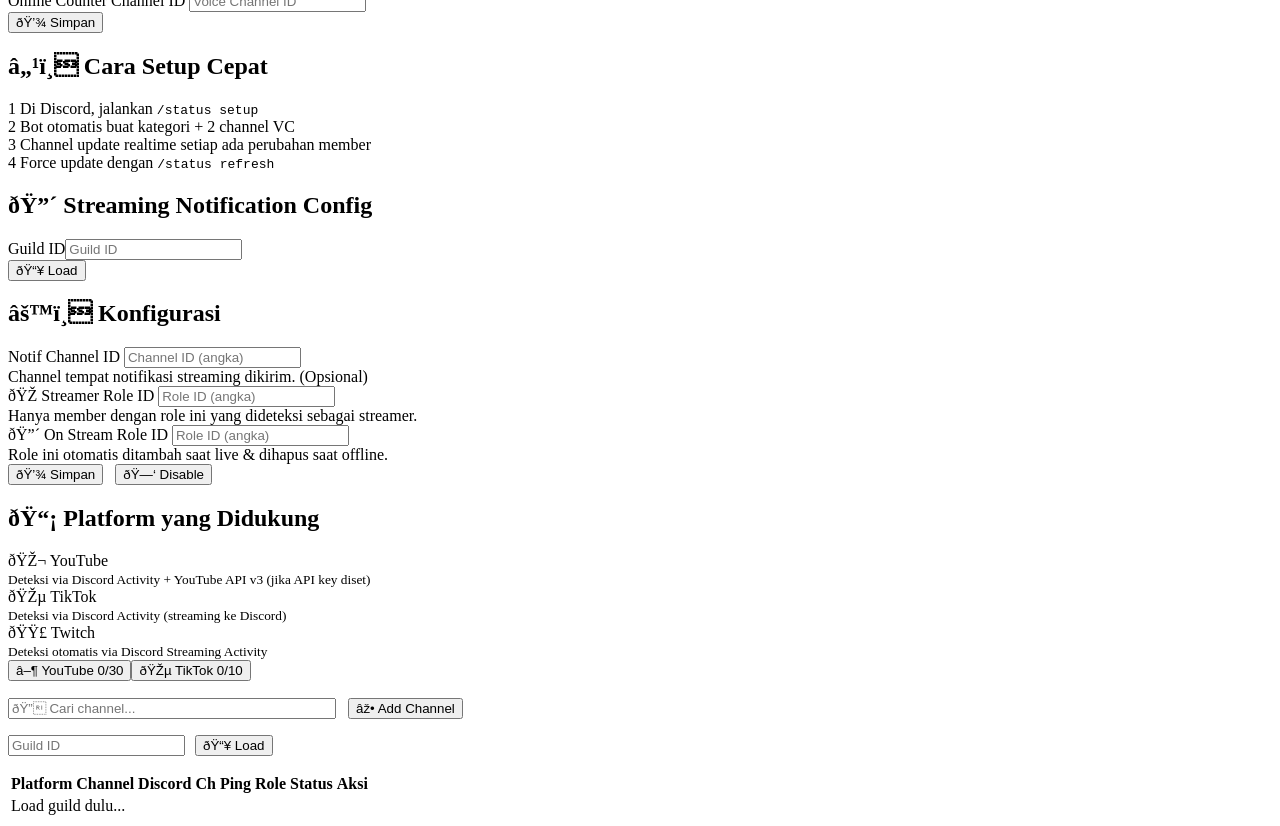
==== commit 31e64571: "feat: daily restart scheduler - DB table, API router, panel UI toggle+time picker, background loop W" ====
--- a/panel/static/index.html
+++ b/panel/static/index.html
@@ -1,4 +1,4 @@
-<!DOCTYPE html>
+﻿<!DOCTYPE html>
 <html lang="id">
 <head>
   <meta charset="UTF-8"/>
@@ -12,7 +12,7 @@
   <!-- Sidebar -->
   <aside class="sidebar" id="sidebar">
     <div class="sidebar-header">
-      <div class="logo-icon">🤖</div>
+      <div class="logo-icon">ðŸ¤–</div>
       <div>
         <div class="logo-title">Bot Panel</div>
         <div class="logo-sub">Discord Control</div>
@@ -21,37 +21,37 @@
 
     <nav class="nav">
       <a href="#" class="nav-item active" data-page="dashboard">
-        <span class="nav-icon">📊</span><span>Dashboard</span>
+        <span class="nav-icon">ðŸ“Š</span><span>Dashboard</span>
       </a>
       <a href="#" class="nav-item" data-page="welcome">
-        <span class="nav-icon">👋</span><span>Welcome / Leave</span>
+        <span class="nav-icon">ðŸ‘‹</span><span>Welcome / Leave</span>
       </a>
       <a href="#" class="nav-item" data-page="roles">
-        <span class="nav-icon">🎭</span><span>Role Selector</span>
+        <span class="nav-icon">ðŸŽ­</span><span>Role Selector</span>
       </a>
       <a href="#" class="nav-item" data-page="autovoice">
-        <span class="nav-icon">🔊</span><span>Auto Voice</span>
+        <span class="nav-icon">ðŸ”Š</span><span>Auto Voice</span>
       </a>
       <a href="#" class="nav-item" data-page="status">
-        <span class="nav-icon">📈</span><span>Status Channel</span>
+        <span class="nav-icon">ðŸ“ˆ</span><span>Status Channel</span>
       </a>
       <a href="#" class="nav-item" data-page="streaming">
-        <span class="nav-icon">🔴</span><span>Streaming Notif</span>
+        <span class="nav-icon">ðŸ”´</span><span>Streaming Notif</span>
       </a>
       <a href="#" class="nav-item" data-page="streamers">
-        <span class="nav-icon">📡</span><span>Streamer Tracker</span>
+        <span class="nav-icon">ðŸ“¡</span><span>Streamer Tracker</span>
       </a>
     </nav>
 
     <div class="sidebar-footer">
       <div class="user-info">
-        <div class="user-avatar">👤</div>
+        <div class="user-avatar">ðŸ‘¤</div>
         <div>
           <div class="user-name" id="sidebarUser">Admin</div>
           <div class="user-role">Administrator</div>
         </div>
       </div>
-      <button class="btn-logout" id="logoutBtn" title="Logout">⏏</button>
+      <button class="btn-logout" id="logoutBtn" title="Logout">â</button>
     </div>
   </aside>
 
@@ -60,7 +60,7 @@
     <!-- Top Bar -->
     <header class="topbar">
       <div class="topbar-left">
-        <button class="btn-menu" id="menuBtn">☰</button>
+        <button class="btn-menu" id="menuBtn">â˜°</button>
         <div>
           <h1 class="page-title" id="pageTitle">Dashboard</h1>
           <p class="page-sub" id="pageSub">Overview semua fitur bot</p>
@@ -75,34 +75,34 @@
     <!-- Page Container -->
     <div class="page-container" id="pageContainer">
 
-      <!-- ── DASHBOARD ── -->
+      <!-- â”€â”€ DASHBOARD â”€â”€ -->
       <div class="page active" id="page-dashboard">
         <div class="stats-grid">
           <div class="stat-card">
-            <div class="stat-icon" style="background:linear-gradient(135deg,#7c3aed,#4f46e5)">🖥️</div>
+            <div class="stat-icon" style="background:linear-gradient(135deg,#7c3aed,#4f46e5)">ðŸ–¥ï¸</div>
             <div class="stat-body">
-              <div class="stat-value" id="st-configs">—</div>
+              <div class="stat-value" id="st-configs">â€”</div>
               <div class="stat-label">Server Terkonfigurasi</div>
             </div>
           </div>
           <div class="stat-card">
-            <div class="stat-icon" style="background:linear-gradient(135deg,#059669,#10b981)">🎭</div>
+            <div class="stat-icon" style="background:linear-gradient(135deg,#059669,#10b981)">ðŸŽ­</div>
             <div class="stat-body">
-              <div class="stat-value" id="st-panels">—</div>
+              <div class="stat-value" id="st-panels">â€”</div>
               <div class="stat-label">Role Panel Aktif</div>
             </div>
           </div>
           <div class="stat-card">
-            <div class="stat-icon" style="background:linear-gradient(135deg,#d97706,#f59e0b)">🔊</div>
+            <div class="stat-icon" style="background:linear-gradient(135deg,#d97706,#f59e0b)">ðŸ”Š</div>
             <div class="stat-body">
-              <div class="stat-value" id="st-vcs">—</div>
+              <div class="stat-value" id="st-vcs">â€”</div>
               <div class="stat-label">Auto VC Aktif</div>
             </div>
           </div>
           <div class="stat-card">
-            <div class="stat-icon" style="background:linear-gradient(135deg,#dc2626,#ef4444)">🔴</div>
+            <div class="stat-icon" style="background:linear-gradient(135deg,#dc2626,#ef4444)">ðŸ”´</div>
             <div class="stat-body">
-              <div class="stat-value" id="st-live">—</div>
+              <div class="stat-value" id="st-live">â€”</div>
               <div class="stat-label">Sedang Live</div>
             </div>
           </div>
@@ -110,8 +110,8 @@
 
         <div class="card">
           <div class="card-header">
-            <h2 class="card-title">📋 Daftar Server</h2>
-            <button class="btn-sm" onclick="loadDashboard()">🔄 Refresh</button>
+            <h2 class="card-title">ðŸ“‹ Daftar Server</h2>
+            <button class="btn-sm" onclick="loadDashboard()">ðŸ”„ Refresh</button>
           </div>
           <div class="table-wrap">
             <table class="table" id="guildsTable">
@@ -133,30 +133,30 @@
         </div>
 
         <div class="card">
-          <div class="card-header"><h2 class="card-title">⚡ Quick Commands</h2></div>
+          <div class="card-header"><h2 class="card-title">âš¡ Quick Commands</h2></div>
           <div class="commands-grid">
             <div class="cmd-card">
-              <div class="cmd-title">🎵 Music</div>
+              <div class="cmd-title">ðŸŽµ Music</div>
               <code>/play [query]</code><br><code>/skip</code> <code>/stop</code> <code>/queue</code>
             </div>
             <div class="cmd-card">
-              <div class="cmd-title">👋 Welcome</div>
+              <div class="cmd-title">ðŸ‘‹ Welcome</div>
               <code>/welcome channel [id]</code><br><code>/welcome background</code>
             </div>
             <div class="cmd-card">
-              <div class="cmd-title">🎭 Roles</div>
+              <div class="cmd-title">ðŸŽ­ Roles</div>
               <code>/roles create [ch_id]</code><br><code>/roles add [gid] [role_id]</code>
             </div>
             <div class="cmd-card">
-              <div class="cmd-title">🔊 Auto VC</div>
+              <div class="cmd-title">ðŸ”Š Auto VC</div>
               <code>/setupvoice create</code><br><code>/vc limit /vc lock</code>
             </div>
             <div class="cmd-card">
-              <div class="cmd-title">📈 Status</div>
+              <div class="cmd-title">ðŸ“ˆ Status</div>
               <code>/status setup</code><br><code>/status refresh</code>
             </div>
             <div class="cmd-card">
-              <div class="cmd-title">🔴 Streaming</div>
+              <div class="cmd-title">ðŸ”´ Streaming</div>
               <code>/streaming setup [ch] [role]</code><br><code>/streaming test</code>
             </div>
           </div>
@@ -165,41 +165,72 @@
         <!-- System Control -->
         <div class="card">
           <div class="card-header">
-            <h2 class="card-title">🖥️ System Control</h2>
+            <h2 class="card-title">ðŸ–¥ï¸ System Control</h2>
             <div style="display:flex;align-items:center;gap:10px">
               <span id="sys-status-dot" style="width:10px;height:10px;border-radius:50%;background:#6b7280;display:inline-block"></span>
               <span id="sys-status-text" style="font-size:13px;color:var(--text3)">Cek status...</span>
             </div>
           </div>
           <div style="display:flex;gap:12px;flex-wrap:wrap;margin-bottom:16px">
-            <button class="btn-primary" id="restartBtn" onclick="restartBot()">🔄 Restart Bot</button>
-            <button class="btn-sm" onclick="checkBotStatus()">📡 Cek Status</button>
-            <button class="btn-sm" onclick="loadBotLogs()">📋 Lihat Log</button>
+            <button class="btn-primary" id="restartBtn" onclick="restartBot()">ðŸ”„ Restart Bot</button>
+            <button class="btn-sm" onclick="checkBotStatus()">ðŸ“¡ Cek Status</button>
+            <button class="btn-sm" onclick="loadBotLogs()">ðŸ“‹ Lihat Log</button>
           </div>
           <div class="alert" id="sys-alert" style="display:none"></div>
           <div id="sys-log-box" style="display:none;background:#0d0d14;border:1px solid rgba(255,255,255,0.06);border-radius:10px;padding:14px;max-height:250px;overflow-y:auto;font-family:monospace;font-size:12px;color:#a3a3a3;line-height:1.6"></div>
         </div>
-      </div>
-
-
-      <!-- ── WELCOME ── -->
+
+        <!-- Daily Restart -->
+        <div class="card">
+          <div class="card-header">
+            <h2 class="card-title">â° Daily Restart Bot</h2>
+            <span id="sched-next" style="font-size:12px;color:var(--text3)">Loading...</span>
+          </div>
+          <div style="padding:20px;display:flex;flex-direction:column;gap:16px">
+            <!-- Toggle -->
+            <div style="display:flex;align-items:center;justify-content:space-between;gap:16px">
+              <div>
+                <div style="font-size:14px;font-weight:600;color:var(--text)">Auto Restart Harian</div>
+                <div style="font-size:12px;color:var(--text3);margin-top:3px">Bot akan restart otomatis setiap hari pada jam yang ditentukan (WIB)</div>
+              </div>
+              <label class="toggle-switch">
+                <input type="checkbox" id="sched-enabled" onchange="saveSchedule()"/>
+                <span class="toggle-track"></span>
+              </label>
+            </div>
+            <!-- Time Picker -->
+            <div style="display:flex;align-items:center;gap:12px;flex-wrap:wrap">
+              <div class="form-group" style="margin:0;flex:0 0 auto">
+                <label>Jam Restart (WIB)</label>
+                <input type="time" id="sched-time" value="04:00"
+                  style="width:160px" onchange="saveSchedule()"/>
+              </div>
+              <div id="sched-status" style="font-size:13px;color:var(--text3);margin-top:20px"></div>
+            </div>
+            <div class="alert success" id="sched-alert" style="display:none"></div>
+          </div>
+        </div>
+      </div>
+
+
+      <!-- â”€â”€ WELCOME â”€â”€ -->
       <div class="page" id="page-welcome">
         <div class="card">
-          <div class="card-header"><h2 class="card-title">👋 Welcome & Leave Config</h2></div>
+          <div class="card-header"><h2 class="card-title">ðŸ‘‹ Welcome & Leave Config</h2></div>
           <div class="form-row">
             <div class="form-group">
               <label>Guild ID</label>
               <input type="text" id="wl-guild" placeholder="Guild ID server"/>
             </div>
             <div style="display:flex;align-items:flex-end">
-              <button class="btn-primary" onclick="loadWelcome()">📥 Load Config</button>
+              <button class="btn-primary" onclick="loadWelcome()">ðŸ“¥ Load Config</button>
             </div>
           </div>
         </div>
 
         <div class="two-col">
           <div class="card">
-            <div class="card-header"><h2 class="card-title">🟢 Welcome</h2></div>
+            <div class="card-header"><h2 class="card-title">ðŸŸ¢ Welcome</h2></div>
             <div class="form-group">
               <label>Channel ID</label>
               <input type="text" id="wl-wch" placeholder="Channel ID (angka)"/>
@@ -213,7 +244,7 @@
           </div>
 
           <div class="card">
-            <div class="card-header"><h2 class="card-title">🔴 Leave</h2></div>
+            <div class="card-header"><h2 class="card-title">ðŸ”´ Leave</h2></div>
             <div class="form-group">
               <label>Channel ID</label>
               <input type="text" id="wl-lch" placeholder="Channel ID (angka)"/>
@@ -226,34 +257,34 @@
         </div>
 
         <div style="display:flex;gap:12px;justify-content:flex-end">
-          <button class="btn-primary" onclick="saveWelcome()">💾 Simpan Config</button>
+          <button class="btn-primary" onclick="saveWelcome()">ðŸ’¾ Simpan Config</button>
         </div>
         <div class="alert" id="wl-alert" style="display:none"></div>
       </div>
 
-      <!-- ── ROLES ── -->
+      <!-- â”€â”€ ROLES â”€â”€ -->
       <div class="page" id="page-roles">
         <div class="card">
-          <div class="card-header"><h2 class="card-title">🎭 Role Panel Manager</h2></div>
+          <div class="card-header"><h2 class="card-title">ðŸŽ­ Role Panel Manager</h2></div>
           <div class="form-row">
             <div class="form-group">
               <label>Guild ID</label>
               <input type="text" id="roles-guild" placeholder="Guild ID"/>
             </div>
             <div style="display:flex;align-items:flex-end">
-              <button class="btn-primary" onclick="loadRoles()">📥 Load Panels</button>
-            </div>
-          </div>
-        </div>
-
-        <div class="card">
-          <div class="card-header"><h2 class="card-title">➕ Buat Panel Baru</h2></div>
+              <button class="btn-primary" onclick="loadRoles()">ðŸ“¥ Load Panels</button>
+            </div>
+          </div>
+        </div>
+
+        <div class="card">
+          <div class="card-header"><h2 class="card-title">âž• Buat Panel Baru</h2></div>
           <div class="form-row">
             <div class="form-group"><label>Channel ID</label><input type="text" id="r-chid" placeholder="Channel ID"/></div>
-            <div class="form-group"><label>Judul Panel</label><input type="text" id="r-title" placeholder="🎭 Pilih Role Kamu"/></div>
+            <div class="form-group"><label>Judul Panel</label><input type="text" id="r-title" placeholder="ðŸŽ­ Pilih Role Kamu"/></div>
             <div class="form-group"><label>Deskripsi</label><input type="text" id="r-desc" placeholder="Pilih role..."/></div>
             <div style="display:flex;align-items:flex-end">
-              <button class="btn-primary" onclick="createPanel()">✨ Buat Panel</button>
+              <button class="btn-primary" onclick="createPanel()">âœ¨ Buat Panel</button>
             </div>
           </div>
         </div>
@@ -262,41 +293,41 @@
         <div class="alert" id="roles-alert" style="display:none"></div>
       </div>
 
-      <!-- ── AUTO VOICE ── -->
+      <!-- â”€â”€ AUTO VOICE â”€â”€ -->
       <div class="page" id="page-autovoice">
         <div class="card">
-          <div class="card-header"><h2 class="card-title">🔊 Auto Voice Channel</h2></div>
+          <div class="card-header"><h2 class="card-title">ðŸ”Š Auto Voice Channel</h2></div>
           <div class="form-row">
             <div class="form-group"><label>Guild ID</label><input type="text" id="av-guild" placeholder="Guild ID"/></div>
             <div style="display:flex;align-items:flex-end;gap:8px">
-              <button class="btn-primary" onclick="loadAutoVoice()">📥 Load</button>
-              <button class="btn-sm" onclick="loadActiveVCs()">🔄 Refresh VCs</button>
+              <button class="btn-primary" onclick="loadAutoVoice()">ðŸ“¥ Load</button>
+              <button class="btn-sm" onclick="loadActiveVCs()">ðŸ”„ Refresh VCs</button>
             </div>
           </div>
         </div>
 
         <div class="two-col">
           <div class="card">
-            <div class="card-header"><h2 class="card-title">⚙️ Konfigurasi Hub</h2></div>
+            <div class="card-header"><h2 class="card-title">âš™ï¸ Konfigurasi Hub</h2></div>
             <div class="form-group">
               <label>Trigger Channel ID (Voice Channel)</label>
               <input type="text" id="av-chid" placeholder="Voice Channel ID"/>
               <div class="hint">Member yang join channel ini akan otomatis dibuatkan VC baru.</div>
             </div>
             <div style="display:flex;gap:12px">
-              <button class="btn-primary" onclick="saveAutoVoice()">💾 Simpan</button>
-              <button class="btn-danger" onclick="disableAutoVoice()">🗑 Disable</button>
+              <button class="btn-primary" onclick="saveAutoVoice()">ðŸ’¾ Simpan</button>
+              <button class="btn-danger" onclick="disableAutoVoice()">ðŸ—‘ Disable</button>
             </div>
             <div class="alert" id="av-alert" style="display:none"></div>
           </div>
 
           <div class="card">
-            <div class="card-header"><h2 class="card-title">📖 Cara Setup Cepat</h2></div>
+            <div class="card-header"><h2 class="card-title">ðŸ“– Cara Setup Cepat</h2></div>
             <div class="info-list">
               <div class="info-item"><span class="info-num">1</span> Di Discord, jalankan <code>/setupvoice create</code></div>
-              <div class="info-item"><span class="info-num">2</span> Bot otomatis buat kategori <strong>🔊 Voice Hub</strong> + hub channel</div>
-              <div class="info-item"><span class="info-num">3</span> Member join hub → VC baru dibuat otomatis untuknya</div>
-              <div class="info-item"><span class="info-num">4</span> VC kosong → dihapus otomatis oleh bot</div>
+              <div class="info-item"><span class="info-num">2</span> Bot otomatis buat kategori <strong>ðŸ”Š Voice Hub</strong> + hub channel</div>
+              <div class="info-item"><span class="info-num">3</span> Member join hub â†’ VC baru dibuat otomatis untuknya</div>
+              <div class="info-item"><span class="info-num">4</span> VC kosong â†’ dihapus otomatis oleh bot</div>
               <div class="info-item"><span class="info-num">5</span> Atau set Channel ID manual di form kiri lalu klik Simpan</div>
             </div>
           </div>
@@ -304,8 +335,8 @@
 
         <div class="card">
           <div class="card-header">
-            <h2 class="card-title">📡 Active Voice Channels</h2>
-            <span id="av-vc-count" style="font-size:13px;color:var(--text3)">—</span>
+            <h2 class="card-title">ðŸ“¡ Active Voice Channels</h2>
+            <span id="av-vc-count" style="font-size:13px;color:var(--text3)">â€”</span>
           </div>
           <div class="table-wrap">
             <table class="table" id="av-vcs-table">
@@ -320,14 +351,14 @@
                 </tr>
               </thead>
               <tbody id="av-vcs-body">
-                <tr><td colspan="6" class="text-center text-muted">Load Guild ID lalu klik 🔄 Refresh VCs</td></tr>
+                <tr><td colspan="6" class="text-center text-muted">Load Guild ID lalu klik ðŸ”„ Refresh VCs</td></tr>
               </tbody>
             </table>
           </div>
         </div>
 
         <div class="card">
-          <div class="card-header"><h2 class="card-title">📋 Perintah VC (via Discord)</h2></div>
+          <div class="card-header"><h2 class="card-title">ðŸ“‹ Perintah VC (via Discord)</h2></div>
           <div class="commands-grid">
             <div class="cmd-card"><code>/setupvoice create</code><br><small>Setup otomatis + buat hub channel baru</small></div>
             <div class="cmd-card"><code>/setupvoice remove</code><br><small>Nonaktifkan auto voice</small></div>
@@ -343,19 +374,19 @@
       </div>
 
 
-      <!-- ── STATUS ── -->
+      <!-- â”€â”€ STATUS â”€â”€ -->
       <div class="page" id="page-status">
         <div class="card">
-          <div class="card-header"><h2 class="card-title">📈 Status Channel Config</h2></div>
+          <div class="card-header"><h2 class="card-title">ðŸ“ˆ Status Channel Config</h2></div>
           <div class="form-row">
             <div class="form-group"><label>Guild ID</label><input type="text" id="sc-guild" placeholder="Guild ID"/></div>
             <div style="display:flex;align-items:flex-end">
-              <button class="btn-primary" onclick="loadStatus()">📥 Load</button>
-            </div>
-          </div>
-        </div>
-        <div class="card">
-          <div class="card-header"><h2 class="card-title">⚙️ Konfigurasi</h2></div>
+              <button class="btn-primary" onclick="loadStatus()">ðŸ“¥ Load</button>
+            </div>
+          </div>
+        </div>
+        <div class="card">
+          <div class="card-header"><h2 class="card-title">âš™ï¸ Konfigurasi</h2></div>
           <div class="two-col">
             <div class="form-group">
               <label>Member Counter Channel ID</label>
@@ -368,12 +399,12 @@
             </div>
           </div>
           <div style="display:flex;gap:12px">
-            <button class="btn-primary" onclick="saveStatus()">💾 Simpan</button>
+            <button class="btn-primary" onclick="saveStatus()">ðŸ’¾ Simpan</button>
           </div>
           <div class="alert" id="sc-alert" style="display:none"></div>
         </div>
         <div class="card">
-          <div class="card-header"><h2 class="card-title">ℹ️ Cara Setup Cepat</h2></div>
+          <div class="card-header"><h2 class="card-title">â„¹ï¸ Cara Setup Cepat</h2></div>
           <div class="info-list">
             <div class="info-item"><span class="info-num">1</span> Di Discord, jalankan <code>/status setup</code></div>
             <div class="info-item"><span class="info-num">2</span> Bot otomatis buat kategori + 2 channel VC</div>
@@ -383,19 +414,19 @@
         </div>
       </div>
 
-      <!-- ── STREAMING ── -->
+      <!-- â”€â”€ STREAMING â”€â”€ -->
       <div class="page" id="page-streaming">
         <div class="card">
-          <div class="card-header"><h2 class="card-title">🔴 Streaming Notification Config</h2></div>
+          <div class="card-header"><h2 class="card-title">ðŸ”´ Streaming Notification Config</h2></div>
           <div class="form-row">
             <div class="form-group"><label>Guild ID</label><input type="text" id="st-guild" placeholder="Guild ID"/></div>
             <div style="display:flex;align-items:flex-end">
-              <button class="btn-primary" onclick="loadStreaming()">📥 Load</button>
-            </div>
-          </div>
-        </div>
-        <div class="card">
-          <div class="card-header"><h2 class="card-title">⚙️ Konfigurasi</h2></div>
+              <button class="btn-primary" onclick="loadStreaming()">ðŸ“¥ Load</button>
+            </div>
+          </div>
+        </div>
+        <div class="card">
+          <div class="card-header"><h2 class="card-title">âš™ï¸ Konfigurasi</h2></div>
           <div class="two-col">
             <div class="form-group">
               <label>Notif Channel ID</label>
@@ -403,53 +434,53 @@
               <div class="hint">Channel tempat notifikasi streaming dikirim. (Opsional)</div>
             </div>
             <div class="form-group">
-              <label>🎭 Streamer Role ID</label>
+              <label>ðŸŽ­ Streamer Role ID</label>
               <input type="text" id="st-rid" placeholder="Role ID (angka)"/>
               <div class="hint">Hanya member dengan role ini yang dideteksi sebagai streamer.</div>
             </div>
             <div class="form-group">
-              <label>🔴 On Stream Role ID</label>
+              <label>ðŸ”´ On Stream Role ID</label>
               <input type="text" id="st-orid" placeholder="Role ID (angka)"/>
               <div class="hint">Role ini otomatis ditambah saat live & dihapus saat offline.</div>
             </div>
           </div>
           <div style="display:flex;gap:12px">
-            <button class="btn-primary" onclick="saveStreaming()">💾 Simpan</button>
-            <button class="btn-danger" onclick="disableStreaming()">🗑 Disable</button>
+            <button class="btn-primary" onclick="saveStreaming()">ðŸ’¾ Simpan</button>
+            <button class="btn-danger" onclick="disableStreaming()">ðŸ—‘ Disable</button>
           </div>
           <div class="alert" id="st-alert" style="display:none"></div>
         </div>
 
         <div class="card">
-          <div class="card-header"><h2 class="card-title">📡 Platform yang Didukung</h2></div>
+          <div class="card-header"><h2 class="card-title">ðŸ“¡ Platform yang Didukung</h2></div>
           <div class="commands-grid">
             <div class="cmd-card" style="border-color:rgba(255,0,0,0.2)">
-              <div class="cmd-title">🎬 YouTube</div>
+              <div class="cmd-title">ðŸŽ¬ YouTube</div>
               <small>Deteksi via Discord Activity + YouTube API v3 (jika API key diset)</small>
             </div>
             <div class="cmd-card" style="border-color:rgba(0,0,0,0.4)">
-              <div class="cmd-title">🎵 TikTok</div>
+              <div class="cmd-title">ðŸŽµ TikTok</div>
               <small>Deteksi via Discord Activity (streaming ke Discord)</small>
             </div>
             <div class="cmd-card" style="border-color:rgba(145,70,255,0.3)">
-              <div class="cmd-title">🟣 Twitch</div>
+              <div class="cmd-title">ðŸŸ£ Twitch</div>
               <small>Deteksi otomatis via Discord Streaming Activity</small>
             </div>
           </div>
         </div>
       </div>
 
-      <!-- ── STREAMERS ── -->
+      <!-- â”€â”€ STREAMERS â”€â”€ -->
       <div class="page" id="page-streamers">
         <!-- Platform Tabs -->
         <div class="card" style="padding:0;overflow:hidden">
           <div style="display:flex;border-bottom:1px solid rgba(255,255,255,0.07)">
             <button class="streamer-tab active" id="tab-youtube" onclick="switchStreamerTab('youtube')">
-              <span>▶</span> YouTube
+              <span>â–¶</span> YouTube
               <span class="badge" id="yt-count">0/30</span>
             </button>
             <button class="streamer-tab" id="tab-tiktok" onclick="switchStreamerTab('tiktok')">
-              <span>🎵</span> TikTok
+              <span>ðŸŽµ</span> TikTok
               <span class="badge" id="tt-count">0/10</span>
             </button>
           </div>
@@ -457,23 +488,23 @@
 
         <!-- Search + Add -->
         <div style="display:flex;gap:12px;align-items:center;margin:16px 0">
-          <input type="text" id="streamer-search" placeholder="🔍 Cari channel..."
+          <input type="text" id="streamer-search" placeholder="ðŸ” Cari channel..."
             style="flex:1;max-width:320px" oninput="filterStreamerList()"/>
           <button class="btn-primary" onclick="openAddStreamerModal()">
-            ➕ Add Channel
+            âž• Add Channel
           </button>
         </div>
 
         <!-- Guild ID input -->
         <div style="display:flex;gap:10px;align-items:center;margin-bottom:16px">
           <input type="text" id="st-guild" placeholder="Guild ID" style="max-width:200px"/>
-          <button class="btn-sm" onclick="loadStreamers()">📥 Load</button>
+          <button class="btn-sm" onclick="loadStreamers()">ðŸ“¥ Load</button>
         </div>
 
         <!-- Channel List -->
         <div class="card">
           <div id="streamer-empty" style="display:none;text-align:center;padding:60px 0;color:var(--text3)">
-            <div style="font-size:48px;margin-bottom:12px">📡</div>
+            <div style="font-size:48px;margin-bottom:12px">ðŸ“¡</div>
             <div style="font-size:16px;font-weight:600;color:var(--text2)">Belum ada channel</div>
             <div style="font-size:13px;margin-top:8px">Klik <b>+ Add Channel</b> untuk mulai tracking</div>
           </div>
@@ -499,12 +530,12 @@
 
     </div><!-- /page-container -->
 
-  <!-- ── MODAL: Add Streamer Channel ── -->
+  <!-- â”€â”€ MODAL: Add Streamer Channel â”€â”€ -->
   <div class="modal-overlay" id="streamerModal" style="display:none">
     <div class="modal-box" style="max-width:560px">
       <div class="modal-header">
-        <h3 class="modal-title" id="streamerModalTitle">➕ Add Channel</h3>
-        <button class="modal-close" onclick="closeStreamerModal()">✕</button>
+        <h3 class="modal-title" id="streamerModalTitle">âž• Add Channel</h3>
+        <button class="modal-close" onclick="closeStreamerModal()">âœ•</button>
       </div>
       <div class="modal-body">
         <div class="form-row">
@@ -515,8 +546,8 @@
           <div class="form-group">
             <label>Platform</label>
             <select id="sm-platform">
-              <option value="youtube">▶ YouTube</option>
-              <option value="tiktok">🎵 TikTok</option>
+              <option value="youtube">â–¶ YouTube</option>
+              <option value="tiktok">ðŸŽµ TikTok</option>
             </select>
           </div>
         </div>
@@ -534,8 +565,8 @@
           <div class="form-group">
             <label>Status</label>
             <select id="sm-status">
-              <option value="running">▶ Running</option>
-              <option value="paused">⏸ Paused</option>
+              <option value="running">â–¶ Running</option>
+              <option value="paused">â¸ Paused</option>
             </select>
           </div>
           <div class="form-group">
@@ -559,13 +590,13 @@
       </div>
       <div class="modal-footer">
         <button class="btn-sm" onclick="closeStreamerModal()">Cancel</button>
-        <button class="btn-primary" id="sm-save-btn" onclick="saveStreamerChannel()">➕ Add Channel</button>
+        <button class="btn-primary" id="sm-save-btn" onclick="saveStreamerChannel()">âž• Add Channel</button>
       </div>
     </div>
   </div>
 
   </main>
 
-  <script src="/static/app.js?v=6"></script>
+  <script src="/static/app.js?v=7"></script>
 </body>
 </html>
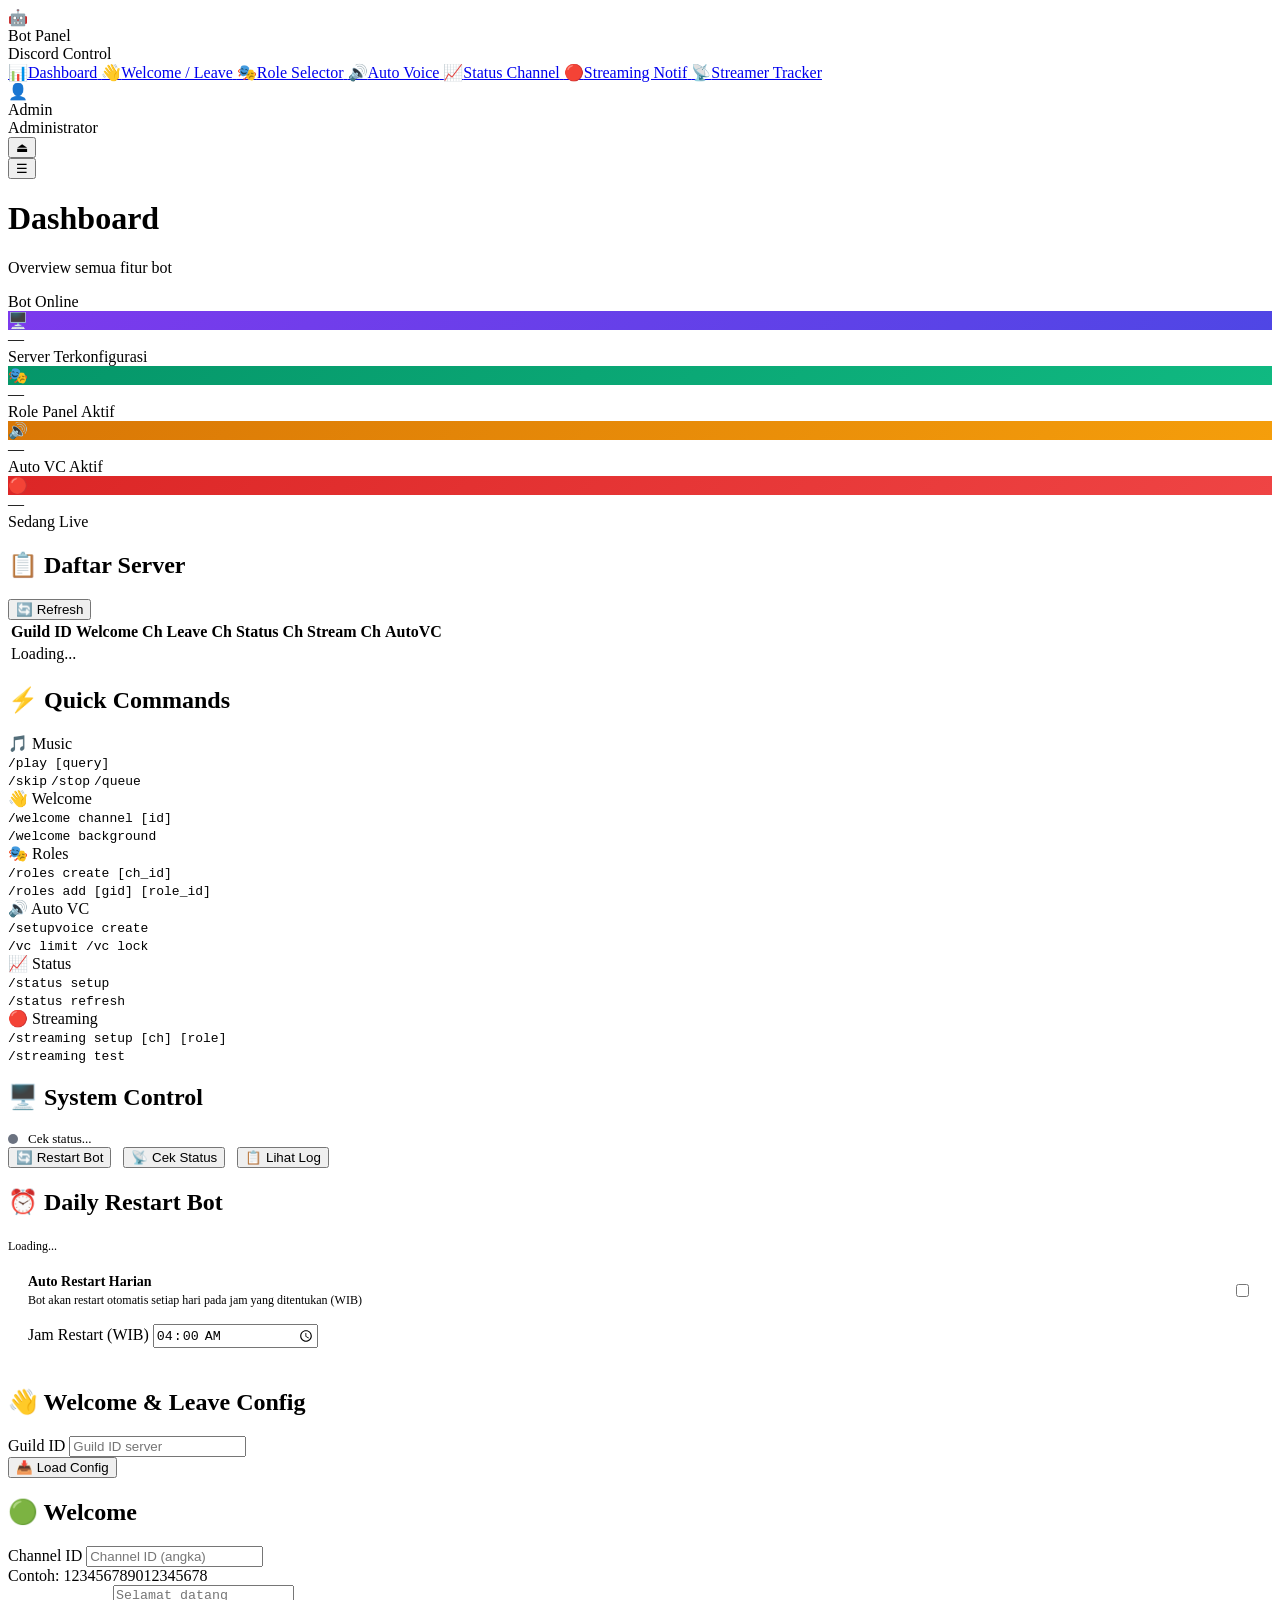
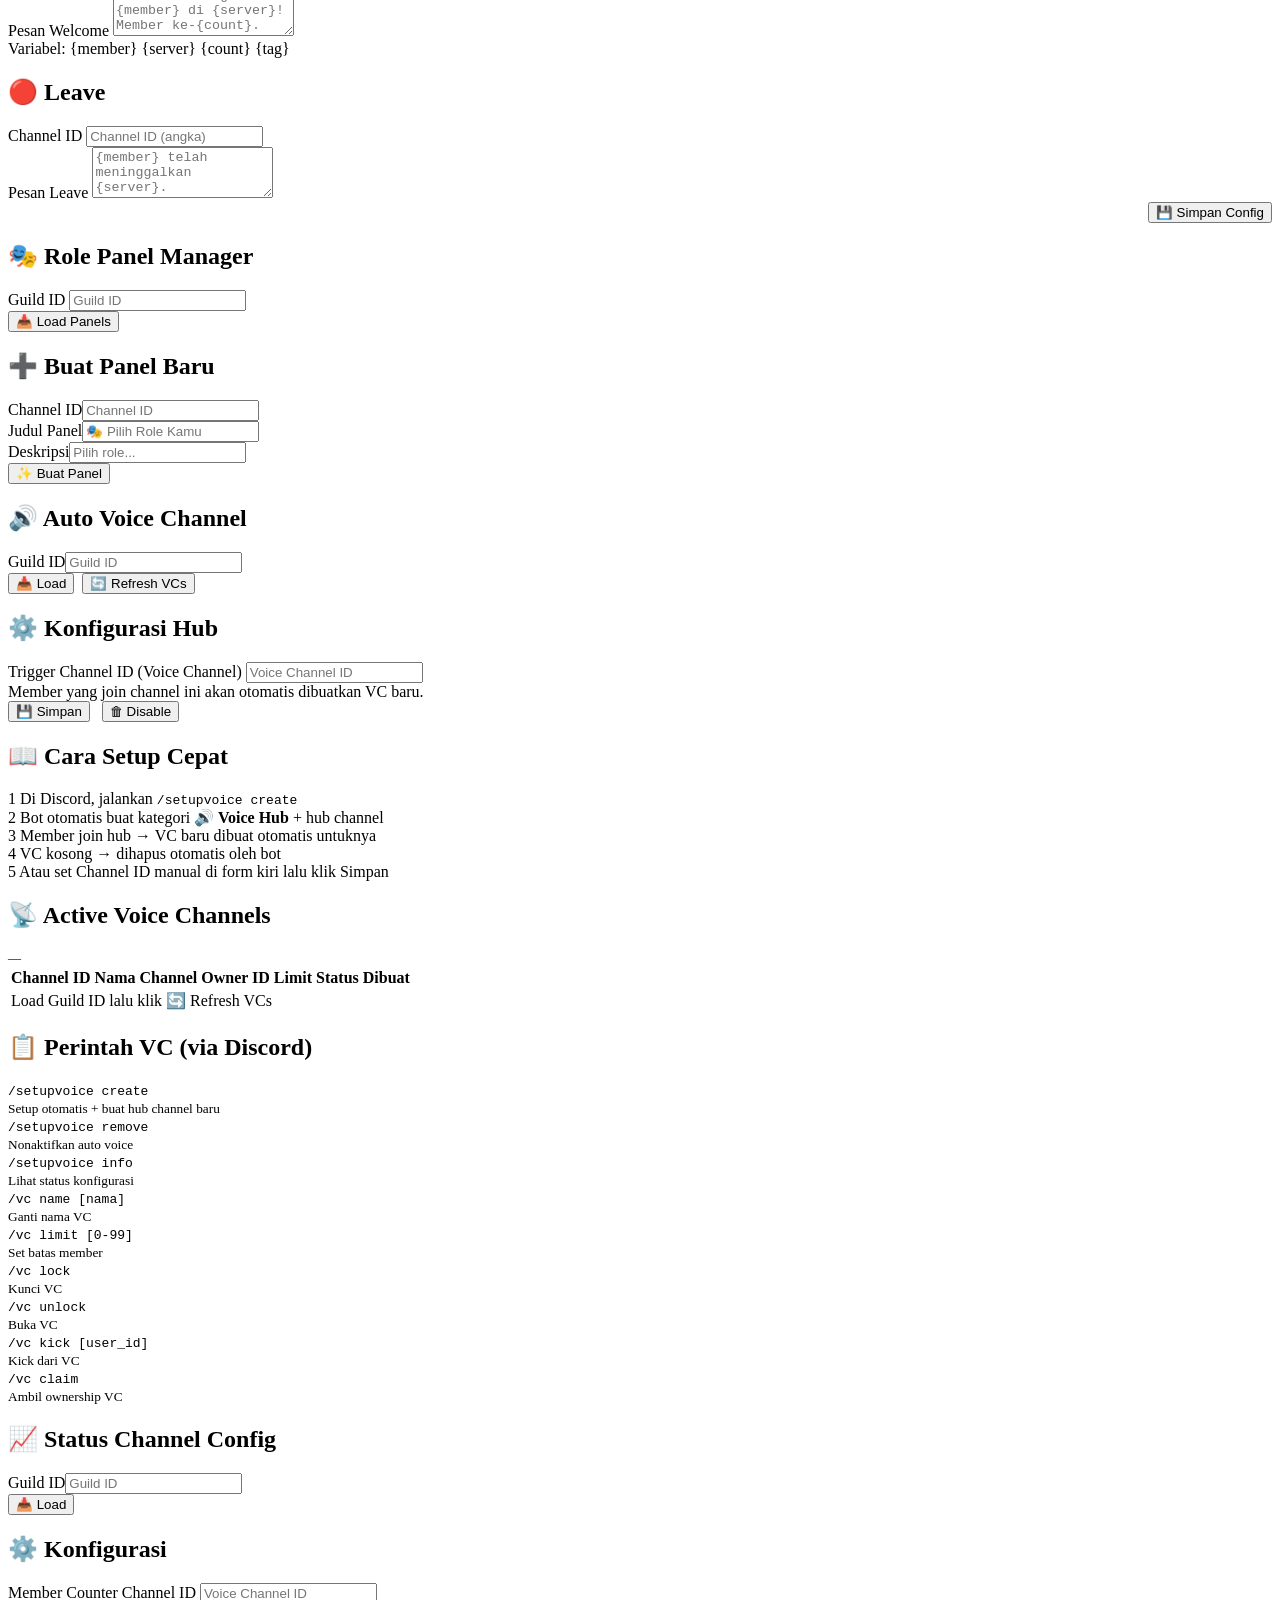
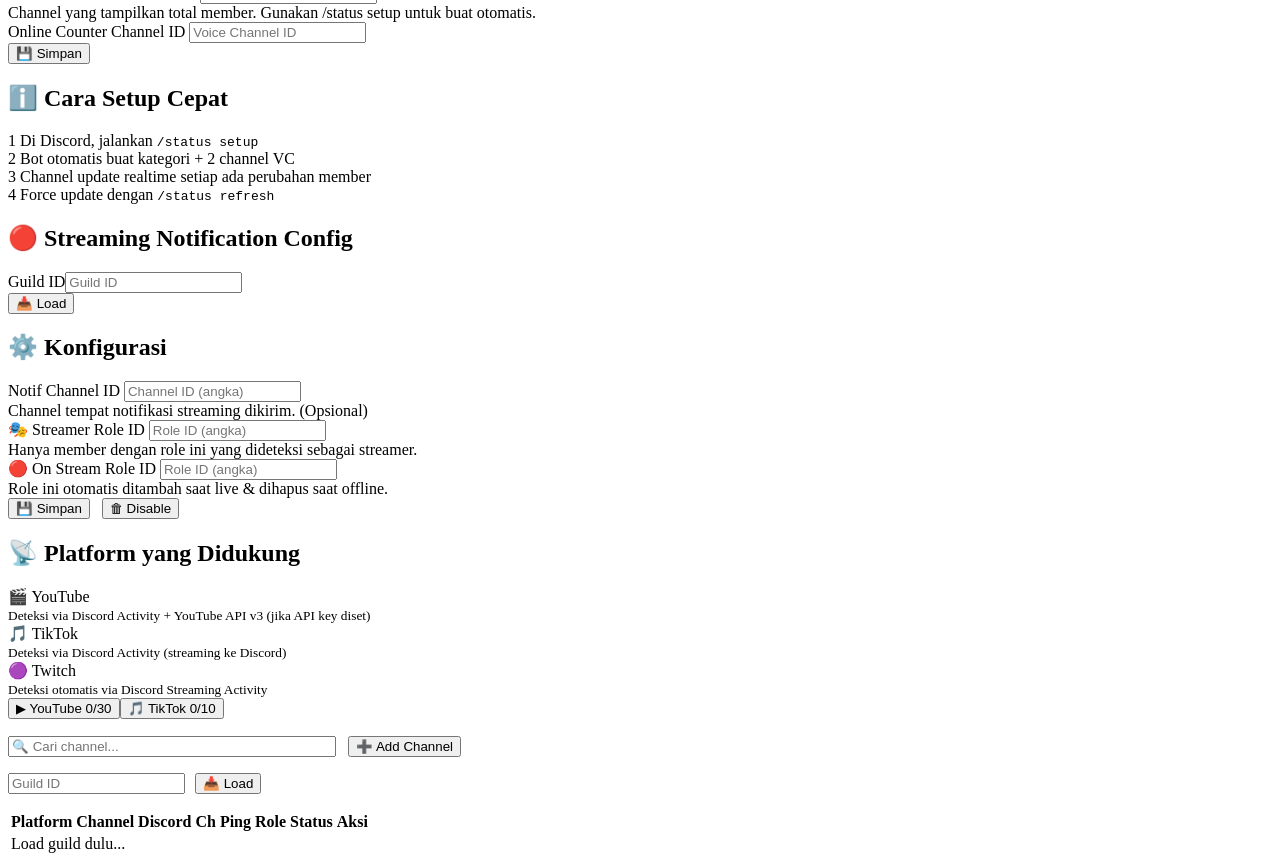
==== commit b7083e85: "fix: restore UTF-8 encoding on index.html & app.js, re-add daily restart section cleanly" ====
--- a/panel/static/index.html
+++ b/panel/static/index.html
@@ -1,4 +1,4 @@
-﻿<!DOCTYPE html>
+<!DOCTYPE html>
 <html lang="id">
 <head>
   <meta charset="UTF-8"/>
@@ -12,7 +12,7 @@
   <!-- Sidebar -->
   <aside class="sidebar" id="sidebar">
     <div class="sidebar-header">
-      <div class="logo-icon">ðŸ¤–</div>
+      <div class="logo-icon">🤖</div>
       <div>
         <div class="logo-title">Bot Panel</div>
         <div class="logo-sub">Discord Control</div>
@@ -21,37 +21,37 @@
 
     <nav class="nav">
       <a href="#" class="nav-item active" data-page="dashboard">
-        <span class="nav-icon">ðŸ“Š</span><span>Dashboard</span>
+        <span class="nav-icon">📊</span><span>Dashboard</span>
       </a>
       <a href="#" class="nav-item" data-page="welcome">
-        <span class="nav-icon">ðŸ‘‹</span><span>Welcome / Leave</span>
+        <span class="nav-icon">👋</span><span>Welcome / Leave</span>
       </a>
       <a href="#" class="nav-item" data-page="roles">
-        <span class="nav-icon">ðŸŽ­</span><span>Role Selector</span>
+        <span class="nav-icon">🎭</span><span>Role Selector</span>
       </a>
       <a href="#" class="nav-item" data-page="autovoice">
-        <span class="nav-icon">ðŸ”Š</span><span>Auto Voice</span>
+        <span class="nav-icon">🔊</span><span>Auto Voice</span>
       </a>
       <a href="#" class="nav-item" data-page="status">
-        <span class="nav-icon">ðŸ“ˆ</span><span>Status Channel</span>
+        <span class="nav-icon">📈</span><span>Status Channel</span>
       </a>
       <a href="#" class="nav-item" data-page="streaming">
-        <span class="nav-icon">ðŸ”´</span><span>Streaming Notif</span>
+        <span class="nav-icon">🔴</span><span>Streaming Notif</span>
       </a>
       <a href="#" class="nav-item" data-page="streamers">
-        <span class="nav-icon">ðŸ“¡</span><span>Streamer Tracker</span>
+        <span class="nav-icon">📡</span><span>Streamer Tracker</span>
       </a>
     </nav>
 
     <div class="sidebar-footer">
       <div class="user-info">
-        <div class="user-avatar">ðŸ‘¤</div>
+        <div class="user-avatar">👤</div>
         <div>
           <div class="user-name" id="sidebarUser">Admin</div>
           <div class="user-role">Administrator</div>
         </div>
       </div>
-      <button class="btn-logout" id="logoutBtn" title="Logout">â</button>
+      <button class="btn-logout" id="logoutBtn" title="Logout">⏏</button>
     </div>
   </aside>
 
@@ -60,7 +60,7 @@
     <!-- Top Bar -->
     <header class="topbar">
       <div class="topbar-left">
-        <button class="btn-menu" id="menuBtn">â˜°</button>
+        <button class="btn-menu" id="menuBtn">☰</button>
         <div>
           <h1 class="page-title" id="pageTitle">Dashboard</h1>
           <p class="page-sub" id="pageSub">Overview semua fitur bot</p>
@@ -75,34 +75,34 @@
     <!-- Page Container -->
     <div class="page-container" id="pageContainer">
 
-      <!-- â”€â”€ DASHBOARD â”€â”€ -->
+      <!-- ── DASHBOARD ── -->
       <div class="page active" id="page-dashboard">
         <div class="stats-grid">
           <div class="stat-card">
-            <div class="stat-icon" style="background:linear-gradient(135deg,#7c3aed,#4f46e5)">ðŸ–¥ï¸</div>
+            <div class="stat-icon" style="background:linear-gradient(135deg,#7c3aed,#4f46e5)">🖥️</div>
             <div class="stat-body">
-              <div class="stat-value" id="st-configs">â€”</div>
+              <div class="stat-value" id="st-configs">—</div>
               <div class="stat-label">Server Terkonfigurasi</div>
             </div>
           </div>
           <div class="stat-card">
-            <div class="stat-icon" style="background:linear-gradient(135deg,#059669,#10b981)">ðŸŽ­</div>
+            <div class="stat-icon" style="background:linear-gradient(135deg,#059669,#10b981)">🎭</div>
             <div class="stat-body">
-              <div class="stat-value" id="st-panels">â€”</div>
+              <div class="stat-value" id="st-panels">—</div>
               <div class="stat-label">Role Panel Aktif</div>
             </div>
           </div>
           <div class="stat-card">
-            <div class="stat-icon" style="background:linear-gradient(135deg,#d97706,#f59e0b)">ðŸ”Š</div>
+            <div class="stat-icon" style="background:linear-gradient(135deg,#d97706,#f59e0b)">🔊</div>
             <div class="stat-body">
-              <div class="stat-value" id="st-vcs">â€”</div>
+              <div class="stat-value" id="st-vcs">—</div>
               <div class="stat-label">Auto VC Aktif</div>
             </div>
           </div>
           <div class="stat-card">
-            <div class="stat-icon" style="background:linear-gradient(135deg,#dc2626,#ef4444)">ðŸ”´</div>
+            <div class="stat-icon" style="background:linear-gradient(135deg,#dc2626,#ef4444)">🔴</div>
             <div class="stat-body">
-              <div class="stat-value" id="st-live">â€”</div>
+              <div class="stat-value" id="st-live">—</div>
               <div class="stat-label">Sedang Live</div>
             </div>
           </div>
@@ -110,8 +110,8 @@
 
         <div class="card">
           <div class="card-header">
-            <h2 class="card-title">ðŸ“‹ Daftar Server</h2>
-            <button class="btn-sm" onclick="loadDashboard()">ðŸ”„ Refresh</button>
+            <h2 class="card-title">📋 Daftar Server</h2>
+            <button class="btn-sm" onclick="loadDashboard()">🔄 Refresh</button>
           </div>
           <div class="table-wrap">
             <table class="table" id="guildsTable">
@@ -133,30 +133,30 @@
         </div>
 
         <div class="card">
-          <div class="card-header"><h2 class="card-title">âš¡ Quick Commands</h2></div>
+          <div class="card-header"><h2 class="card-title">⚡ Quick Commands</h2></div>
           <div class="commands-grid">
             <div class="cmd-card">
-              <div class="cmd-title">ðŸŽµ Music</div>
+              <div class="cmd-title">🎵 Music</div>
               <code>/play [query]</code><br><code>/skip</code> <code>/stop</code> <code>/queue</code>
             </div>
             <div class="cmd-card">
-              <div class="cmd-title">ðŸ‘‹ Welcome</div>
+              <div class="cmd-title">👋 Welcome</div>
               <code>/welcome channel [id]</code><br><code>/welcome background</code>
             </div>
             <div class="cmd-card">
-              <div class="cmd-title">ðŸŽ­ Roles</div>
+              <div class="cmd-title">🎭 Roles</div>
               <code>/roles create [ch_id]</code><br><code>/roles add [gid] [role_id]</code>
             </div>
             <div class="cmd-card">
-              <div class="cmd-title">ðŸ”Š Auto VC</div>
+              <div class="cmd-title">🔊 Auto VC</div>
               <code>/setupvoice create</code><br><code>/vc limit /vc lock</code>
             </div>
             <div class="cmd-card">
-              <div class="cmd-title">ðŸ“ˆ Status</div>
+              <div class="cmd-title">📈 Status</div>
               <code>/status setup</code><br><code>/status refresh</code>
             </div>
             <div class="cmd-card">
-              <div class="cmd-title">ðŸ”´ Streaming</div>
+              <div class="cmd-title">🔴 Streaming</div>
               <code>/streaming setup [ch] [role]</code><br><code>/streaming test</code>
             </div>
           </div>
@@ -165,16 +165,16 @@
         <!-- System Control -->
         <div class="card">
           <div class="card-header">
-            <h2 class="card-title">ðŸ–¥ï¸ System Control</h2>
+            <h2 class="card-title">🖥️ System Control</h2>
             <div style="display:flex;align-items:center;gap:10px">
               <span id="sys-status-dot" style="width:10px;height:10px;border-radius:50%;background:#6b7280;display:inline-block"></span>
               <span id="sys-status-text" style="font-size:13px;color:var(--text3)">Cek status...</span>
             </div>
           </div>
           <div style="display:flex;gap:12px;flex-wrap:wrap;margin-bottom:16px">
-            <button class="btn-primary" id="restartBtn" onclick="restartBot()">ðŸ”„ Restart Bot</button>
-            <button class="btn-sm" onclick="checkBotStatus()">ðŸ“¡ Cek Status</button>
-            <button class="btn-sm" onclick="loadBotLogs()">ðŸ“‹ Lihat Log</button>
+            <button class="btn-primary" id="restartBtn" onclick="restartBot()">🔄 Restart Bot</button>
+            <button class="btn-sm" onclick="checkBotStatus()">📡 Cek Status</button>
+            <button class="btn-sm" onclick="loadBotLogs()">📋 Lihat Log</button>
           </div>
           <div class="alert" id="sys-alert" style="display:none"></div>
           <div id="sys-log-box" style="display:none;background:#0d0d14;border:1px solid rgba(255,255,255,0.06);border-radius:10px;padding:14px;max-height:250px;overflow-y:auto;font-family:monospace;font-size:12px;color:#a3a3a3;line-height:1.6"></div>
@@ -183,11 +183,10 @@
         <!-- Daily Restart -->
         <div class="card">
           <div class="card-header">
-            <h2 class="card-title">â° Daily Restart Bot</h2>
+            <h2 class="card-title">&#9200; Daily Restart Bot</h2>
             <span id="sched-next" style="font-size:12px;color:var(--text3)">Loading...</span>
           </div>
           <div style="padding:20px;display:flex;flex-direction:column;gap:16px">
-            <!-- Toggle -->
             <div style="display:flex;align-items:center;justify-content:space-between;gap:16px">
               <div>
                 <div style="font-size:14px;font-weight:600;color:var(--text)">Auto Restart Harian</div>
@@ -198,12 +197,10 @@
                 <span class="toggle-track"></span>
               </label>
             </div>
-            <!-- Time Picker -->
             <div style="display:flex;align-items:center;gap:12px;flex-wrap:wrap">
               <div class="form-group" style="margin:0;flex:0 0 auto">
                 <label>Jam Restart (WIB)</label>
-                <input type="time" id="sched-time" value="04:00"
-                  style="width:160px" onchange="saveSchedule()"/>
+                <input type="time" id="sched-time" value="04:00" style="width:160px" onchange="saveSchedule()"/>
               </div>
               <div id="sched-status" style="font-size:13px;color:var(--text3);margin-top:20px"></div>
             </div>
@@ -213,24 +210,24 @@
       </div>
 
 
-      <!-- â”€â”€ WELCOME â”€â”€ -->
+      <!-- ── WELCOME ── -->
       <div class="page" id="page-welcome">
         <div class="card">
-          <div class="card-header"><h2 class="card-title">ðŸ‘‹ Welcome & Leave Config</h2></div>
+          <div class="card-header"><h2 class="card-title">👋 Welcome & Leave Config</h2></div>
           <div class="form-row">
             <div class="form-group">
               <label>Guild ID</label>
               <input type="text" id="wl-guild" placeholder="Guild ID server"/>
             </div>
             <div style="display:flex;align-items:flex-end">
-              <button class="btn-primary" onclick="loadWelcome()">ðŸ“¥ Load Config</button>
+              <button class="btn-primary" onclick="loadWelcome()">📥 Load Config</button>
             </div>
           </div>
         </div>
 
         <div class="two-col">
           <div class="card">
-            <div class="card-header"><h2 class="card-title">ðŸŸ¢ Welcome</h2></div>
+            <div class="card-header"><h2 class="card-title">🟢 Welcome</h2></div>
             <div class="form-group">
               <label>Channel ID</label>
               <input type="text" id="wl-wch" placeholder="Channel ID (angka)"/>
@@ -244,7 +241,7 @@
           </div>
 
           <div class="card">
-            <div class="card-header"><h2 class="card-title">ðŸ”´ Leave</h2></div>
+            <div class="card-header"><h2 class="card-title">🔴 Leave</h2></div>
             <div class="form-group">
               <label>Channel ID</label>
               <input type="text" id="wl-lch" placeholder="Channel ID (angka)"/>
@@ -257,34 +254,34 @@
         </div>
 
         <div style="display:flex;gap:12px;justify-content:flex-end">
-          <button class="btn-primary" onclick="saveWelcome()">ðŸ’¾ Simpan Config</button>
+          <button class="btn-primary" onclick="saveWelcome()">💾 Simpan Config</button>
         </div>
         <div class="alert" id="wl-alert" style="display:none"></div>
       </div>
 
-      <!-- â”€â”€ ROLES â”€â”€ -->
+      <!-- ── ROLES ── -->
       <div class="page" id="page-roles">
         <div class="card">
-          <div class="card-header"><h2 class="card-title">ðŸŽ­ Role Panel Manager</h2></div>
+          <div class="card-header"><h2 class="card-title">🎭 Role Panel Manager</h2></div>
           <div class="form-row">
             <div class="form-group">
               <label>Guild ID</label>
               <input type="text" id="roles-guild" placeholder="Guild ID"/>
             </div>
             <div style="display:flex;align-items:flex-end">
-              <button class="btn-primary" onclick="loadRoles()">ðŸ“¥ Load Panels</button>
-            </div>
-          </div>
-        </div>
-
-        <div class="card">
-          <div class="card-header"><h2 class="card-title">âž• Buat Panel Baru</h2></div>
+              <button class="btn-primary" onclick="loadRoles()">📥 Load Panels</button>
+            </div>
+          </div>
+        </div>
+
+        <div class="card">
+          <div class="card-header"><h2 class="card-title">➕ Buat Panel Baru</h2></div>
           <div class="form-row">
             <div class="form-group"><label>Channel ID</label><input type="text" id="r-chid" placeholder="Channel ID"/></div>
-            <div class="form-group"><label>Judul Panel</label><input type="text" id="r-title" placeholder="ðŸŽ­ Pilih Role Kamu"/></div>
+            <div class="form-group"><label>Judul Panel</label><input type="text" id="r-title" placeholder="🎭 Pilih Role Kamu"/></div>
             <div class="form-group"><label>Deskripsi</label><input type="text" id="r-desc" placeholder="Pilih role..."/></div>
             <div style="display:flex;align-items:flex-end">
-              <button class="btn-primary" onclick="createPanel()">âœ¨ Buat Panel</button>
+              <button class="btn-primary" onclick="createPanel()">✨ Buat Panel</button>
             </div>
           </div>
         </div>
@@ -293,41 +290,41 @@
         <div class="alert" id="roles-alert" style="display:none"></div>
       </div>
 
-      <!-- â”€â”€ AUTO VOICE â”€â”€ -->
+      <!-- ── AUTO VOICE ── -->
       <div class="page" id="page-autovoice">
         <div class="card">
-          <div class="card-header"><h2 class="card-title">ðŸ”Š Auto Voice Channel</h2></div>
+          <div class="card-header"><h2 class="card-title">🔊 Auto Voice Channel</h2></div>
           <div class="form-row">
             <div class="form-group"><label>Guild ID</label><input type="text" id="av-guild" placeholder="Guild ID"/></div>
             <div style="display:flex;align-items:flex-end;gap:8px">
-              <button class="btn-primary" onclick="loadAutoVoice()">ðŸ“¥ Load</button>
-              <button class="btn-sm" onclick="loadActiveVCs()">ðŸ”„ Refresh VCs</button>
+              <button class="btn-primary" onclick="loadAutoVoice()">📥 Load</button>
+              <button class="btn-sm" onclick="loadActiveVCs()">🔄 Refresh VCs</button>
             </div>
           </div>
         </div>
 
         <div class="two-col">
           <div class="card">
-            <div class="card-header"><h2 class="card-title">âš™ï¸ Konfigurasi Hub</h2></div>
+            <div class="card-header"><h2 class="card-title">⚙️ Konfigurasi Hub</h2></div>
             <div class="form-group">
               <label>Trigger Channel ID (Voice Channel)</label>
               <input type="text" id="av-chid" placeholder="Voice Channel ID"/>
               <div class="hint">Member yang join channel ini akan otomatis dibuatkan VC baru.</div>
             </div>
             <div style="display:flex;gap:12px">
-              <button class="btn-primary" onclick="saveAutoVoice()">ðŸ’¾ Simpan</button>
-              <button class="btn-danger" onclick="disableAutoVoice()">ðŸ—‘ Disable</button>
+              <button class="btn-primary" onclick="saveAutoVoice()">💾 Simpan</button>
+              <button class="btn-danger" onclick="disableAutoVoice()">🗑 Disable</button>
             </div>
             <div class="alert" id="av-alert" style="display:none"></div>
           </div>
 
           <div class="card">
-            <div class="card-header"><h2 class="card-title">ðŸ“– Cara Setup Cepat</h2></div>
+            <div class="card-header"><h2 class="card-title">📖 Cara Setup Cepat</h2></div>
             <div class="info-list">
               <div class="info-item"><span class="info-num">1</span> Di Discord, jalankan <code>/setupvoice create</code></div>
-              <div class="info-item"><span class="info-num">2</span> Bot otomatis buat kategori <strong>ðŸ”Š Voice Hub</strong> + hub channel</div>
-              <div class="info-item"><span class="info-num">3</span> Member join hub â†’ VC baru dibuat otomatis untuknya</div>
-              <div class="info-item"><span class="info-num">4</span> VC kosong â†’ dihapus otomatis oleh bot</div>
+              <div class="info-item"><span class="info-num">2</span> Bot otomatis buat kategori <strong>🔊 Voice Hub</strong> + hub channel</div>
+              <div class="info-item"><span class="info-num">3</span> Member join hub → VC baru dibuat otomatis untuknya</div>
+              <div class="info-item"><span class="info-num">4</span> VC kosong → dihapus otomatis oleh bot</div>
               <div class="info-item"><span class="info-num">5</span> Atau set Channel ID manual di form kiri lalu klik Simpan</div>
             </div>
           </div>
@@ -335,8 +332,8 @@
 
         <div class="card">
           <div class="card-header">
-            <h2 class="card-title">ðŸ“¡ Active Voice Channels</h2>
-            <span id="av-vc-count" style="font-size:13px;color:var(--text3)">â€”</span>
+            <h2 class="card-title">📡 Active Voice Channels</h2>
+            <span id="av-vc-count" style="font-size:13px;color:var(--text3)">—</span>
           </div>
           <div class="table-wrap">
             <table class="table" id="av-vcs-table">
@@ -351,14 +348,14 @@
                 </tr>
               </thead>
               <tbody id="av-vcs-body">
-                <tr><td colspan="6" class="text-center text-muted">Load Guild ID lalu klik ðŸ”„ Refresh VCs</td></tr>
+                <tr><td colspan="6" class="text-center text-muted">Load Guild ID lalu klik 🔄 Refresh VCs</td></tr>
               </tbody>
             </table>
           </div>
         </div>
 
         <div class="card">
-          <div class="card-header"><h2 class="card-title">ðŸ“‹ Perintah VC (via Discord)</h2></div>
+          <div class="card-header"><h2 class="card-title">📋 Perintah VC (via Discord)</h2></div>
           <div class="commands-grid">
             <div class="cmd-card"><code>/setupvoice create</code><br><small>Setup otomatis + buat hub channel baru</small></div>
             <div class="cmd-card"><code>/setupvoice remove</code><br><small>Nonaktifkan auto voice</small></div>
@@ -374,19 +371,19 @@
       </div>
 
 
-      <!-- â”€â”€ STATUS â”€â”€ -->
+      <!-- ── STATUS ── -->
       <div class="page" id="page-status">
         <div class="card">
-          <div class="card-header"><h2 class="card-title">ðŸ“ˆ Status Channel Config</h2></div>
+          <div class="card-header"><h2 class="card-title">📈 Status Channel Config</h2></div>
           <div class="form-row">
             <div class="form-group"><label>Guild ID</label><input type="text" id="sc-guild" placeholder="Guild ID"/></div>
             <div style="display:flex;align-items:flex-end">
-              <button class="btn-primary" onclick="loadStatus()">ðŸ“¥ Load</button>
-            </div>
-          </div>
-        </div>
-        <div class="card">
-          <div class="card-header"><h2 class="card-title">âš™ï¸ Konfigurasi</h2></div>
+              <button class="btn-primary" onclick="loadStatus()">📥 Load</button>
+            </div>
+          </div>
+        </div>
+        <div class="card">
+          <div class="card-header"><h2 class="card-title">⚙️ Konfigurasi</h2></div>
           <div class="two-col">
             <div class="form-group">
               <label>Member Counter Channel ID</label>
@@ -399,12 +396,12 @@
             </div>
           </div>
           <div style="display:flex;gap:12px">
-            <button class="btn-primary" onclick="saveStatus()">ðŸ’¾ Simpan</button>
+            <button class="btn-primary" onclick="saveStatus()">💾 Simpan</button>
           </div>
           <div class="alert" id="sc-alert" style="display:none"></div>
         </div>
         <div class="card">
-          <div class="card-header"><h2 class="card-title">â„¹ï¸ Cara Setup Cepat</h2></div>
+          <div class="card-header"><h2 class="card-title">ℹ️ Cara Setup Cepat</h2></div>
           <div class="info-list">
             <div class="info-item"><span class="info-num">1</span> Di Discord, jalankan <code>/status setup</code></div>
             <div class="info-item"><span class="info-num">2</span> Bot otomatis buat kategori + 2 channel VC</div>
@@ -414,19 +411,19 @@
         </div>
       </div>
 
-      <!-- â”€â”€ STREAMING â”€â”€ -->
+      <!-- ── STREAMING ── -->
       <div class="page" id="page-streaming">
         <div class="card">
-          <div class="card-header"><h2 class="card-title">ðŸ”´ Streaming Notification Config</h2></div>
+          <div class="card-header"><h2 class="card-title">🔴 Streaming Notification Config</h2></div>
           <div class="form-row">
             <div class="form-group"><label>Guild ID</label><input type="text" id="st-guild" placeholder="Guild ID"/></div>
             <div style="display:flex;align-items:flex-end">
-              <button class="btn-primary" onclick="loadStreaming()">ðŸ“¥ Load</button>
-            </div>
-          </div>
-        </div>
-        <div class="card">
-          <div class="card-header"><h2 class="card-title">âš™ï¸ Konfigurasi</h2></div>
+              <button class="btn-primary" onclick="loadStreaming()">📥 Load</button>
+            </div>
+          </div>
+        </div>
+        <div class="card">
+          <div class="card-header"><h2 class="card-title">⚙️ Konfigurasi</h2></div>
           <div class="two-col">
             <div class="form-group">
               <label>Notif Channel ID</label>
@@ -434,53 +431,53 @@
               <div class="hint">Channel tempat notifikasi streaming dikirim. (Opsional)</div>
             </div>
             <div class="form-group">
-              <label>ðŸŽ­ Streamer Role ID</label>
+              <label>🎭 Streamer Role ID</label>
               <input type="text" id="st-rid" placeholder="Role ID (angka)"/>
               <div class="hint">Hanya member dengan role ini yang dideteksi sebagai streamer.</div>
             </div>
             <div class="form-group">
-              <label>ðŸ”´ On Stream Role ID</label>
+              <label>🔴 On Stream Role ID</label>
               <input type="text" id="st-orid" placeholder="Role ID (angka)"/>
               <div class="hint">Role ini otomatis ditambah saat live & dihapus saat offline.</div>
             </div>
           </div>
           <div style="display:flex;gap:12px">
-            <button class="btn-primary" onclick="saveStreaming()">ðŸ’¾ Simpan</button>
-            <button class="btn-danger" onclick="disableStreaming()">ðŸ—‘ Disable</button>
+            <button class="btn-primary" onclick="saveStreaming()">💾 Simpan</button>
+            <button class="btn-danger" onclick="disableStreaming()">🗑 Disable</button>
           </div>
           <div class="alert" id="st-alert" style="display:none"></div>
         </div>
 
         <div class="card">
-          <div class="card-header"><h2 class="card-title">ðŸ“¡ Platform yang Didukung</h2></div>
+          <div class="card-header"><h2 class="card-title">📡 Platform yang Didukung</h2></div>
           <div class="commands-grid">
             <div class="cmd-card" style="border-color:rgba(255,0,0,0.2)">
-              <div class="cmd-title">ðŸŽ¬ YouTube</div>
+              <div class="cmd-title">🎬 YouTube</div>
               <small>Deteksi via Discord Activity + YouTube API v3 (jika API key diset)</small>
             </div>
             <div class="cmd-card" style="border-color:rgba(0,0,0,0.4)">
-              <div class="cmd-title">ðŸŽµ TikTok</div>
+              <div class="cmd-title">🎵 TikTok</div>
               <small>Deteksi via Discord Activity (streaming ke Discord)</small>
             </div>
             <div class="cmd-card" style="border-color:rgba(145,70,255,0.3)">
-              <div class="cmd-title">ðŸŸ£ Twitch</div>
+              <div class="cmd-title">🟣 Twitch</div>
               <small>Deteksi otomatis via Discord Streaming Activity</small>
             </div>
           </div>
         </div>
       </div>
 
-      <!-- â”€â”€ STREAMERS â”€â”€ -->
+      <!-- ── STREAMERS ── -->
       <div class="page" id="page-streamers">
         <!-- Platform Tabs -->
         <div class="card" style="padding:0;overflow:hidden">
           <div style="display:flex;border-bottom:1px solid rgba(255,255,255,0.07)">
             <button class="streamer-tab active" id="tab-youtube" onclick="switchStreamerTab('youtube')">
-              <span>â–¶</span> YouTube
+              <span>▶</span> YouTube
               <span class="badge" id="yt-count">0/30</span>
             </button>
             <button class="streamer-tab" id="tab-tiktok" onclick="switchStreamerTab('tiktok')">
-              <span>ðŸŽµ</span> TikTok
+              <span>🎵</span> TikTok
               <span class="badge" id="tt-count">0/10</span>
             </button>
           </div>
@@ -488,23 +485,23 @@
 
         <!-- Search + Add -->
         <div style="display:flex;gap:12px;align-items:center;margin:16px 0">
-          <input type="text" id="streamer-search" placeholder="ðŸ” Cari channel..."
+          <input type="text" id="streamer-search" placeholder="🔍 Cari channel..."
             style="flex:1;max-width:320px" oninput="filterStreamerList()"/>
           <button class="btn-primary" onclick="openAddStreamerModal()">
-            âž• Add Channel
+            ➕ Add Channel
           </button>
         </div>
 
         <!-- Guild ID input -->
         <div style="display:flex;gap:10px;align-items:center;margin-bottom:16px">
           <input type="text" id="st-guild" placeholder="Guild ID" style="max-width:200px"/>
-          <button class="btn-sm" onclick="loadStreamers()">ðŸ“¥ Load</button>
+          <button class="btn-sm" onclick="loadStreamers()">📥 Load</button>
         </div>
 
         <!-- Channel List -->
         <div class="card">
           <div id="streamer-empty" style="display:none;text-align:center;padding:60px 0;color:var(--text3)">
-            <div style="font-size:48px;margin-bottom:12px">ðŸ“¡</div>
+            <div style="font-size:48px;margin-bottom:12px">📡</div>
             <div style="font-size:16px;font-weight:600;color:var(--text2)">Belum ada channel</div>
             <div style="font-size:13px;margin-top:8px">Klik <b>+ Add Channel</b> untuk mulai tracking</div>
           </div>
@@ -530,12 +527,12 @@
 
     </div><!-- /page-container -->
 
-  <!-- â”€â”€ MODAL: Add Streamer Channel â”€â”€ -->
+  <!-- ── MODAL: Add Streamer Channel ── -->
   <div class="modal-overlay" id="streamerModal" style="display:none">
     <div class="modal-box" style="max-width:560px">
       <div class="modal-header">
-        <h3 class="modal-title" id="streamerModalTitle">âž• Add Channel</h3>
-        <button class="modal-close" onclick="closeStreamerModal()">âœ•</button>
+        <h3 class="modal-title" id="streamerModalTitle">➕ Add Channel</h3>
+        <button class="modal-close" onclick="closeStreamerModal()">✕</button>
       </div>
       <div class="modal-body">
         <div class="form-row">
@@ -546,8 +543,8 @@
           <div class="form-group">
             <label>Platform</label>
             <select id="sm-platform">
-              <option value="youtube">â–¶ YouTube</option>
-              <option value="tiktok">ðŸŽµ TikTok</option>
+              <option value="youtube">▶ YouTube</option>
+              <option value="tiktok">🎵 TikTok</option>
             </select>
           </div>
         </div>
@@ -565,8 +562,8 @@
           <div class="form-group">
             <label>Status</label>
             <select id="sm-status">
-              <option value="running">â–¶ Running</option>
-              <option value="paused">â¸ Paused</option>
+              <option value="running">▶ Running</option>
+              <option value="paused">⏸ Paused</option>
             </select>
           </div>
           <div class="form-group">
@@ -590,7 +587,7 @@
       </div>
       <div class="modal-footer">
         <button class="btn-sm" onclick="closeStreamerModal()">Cancel</button>
-        <button class="btn-primary" id="sm-save-btn" onclick="saveStreamerChannel()">âž• Add Channel</button>
+        <button class="btn-primary" id="sm-save-btn" onclick="saveStreamerChannel()">➕ Add Channel</button>
       </div>
     </div>
   </div>
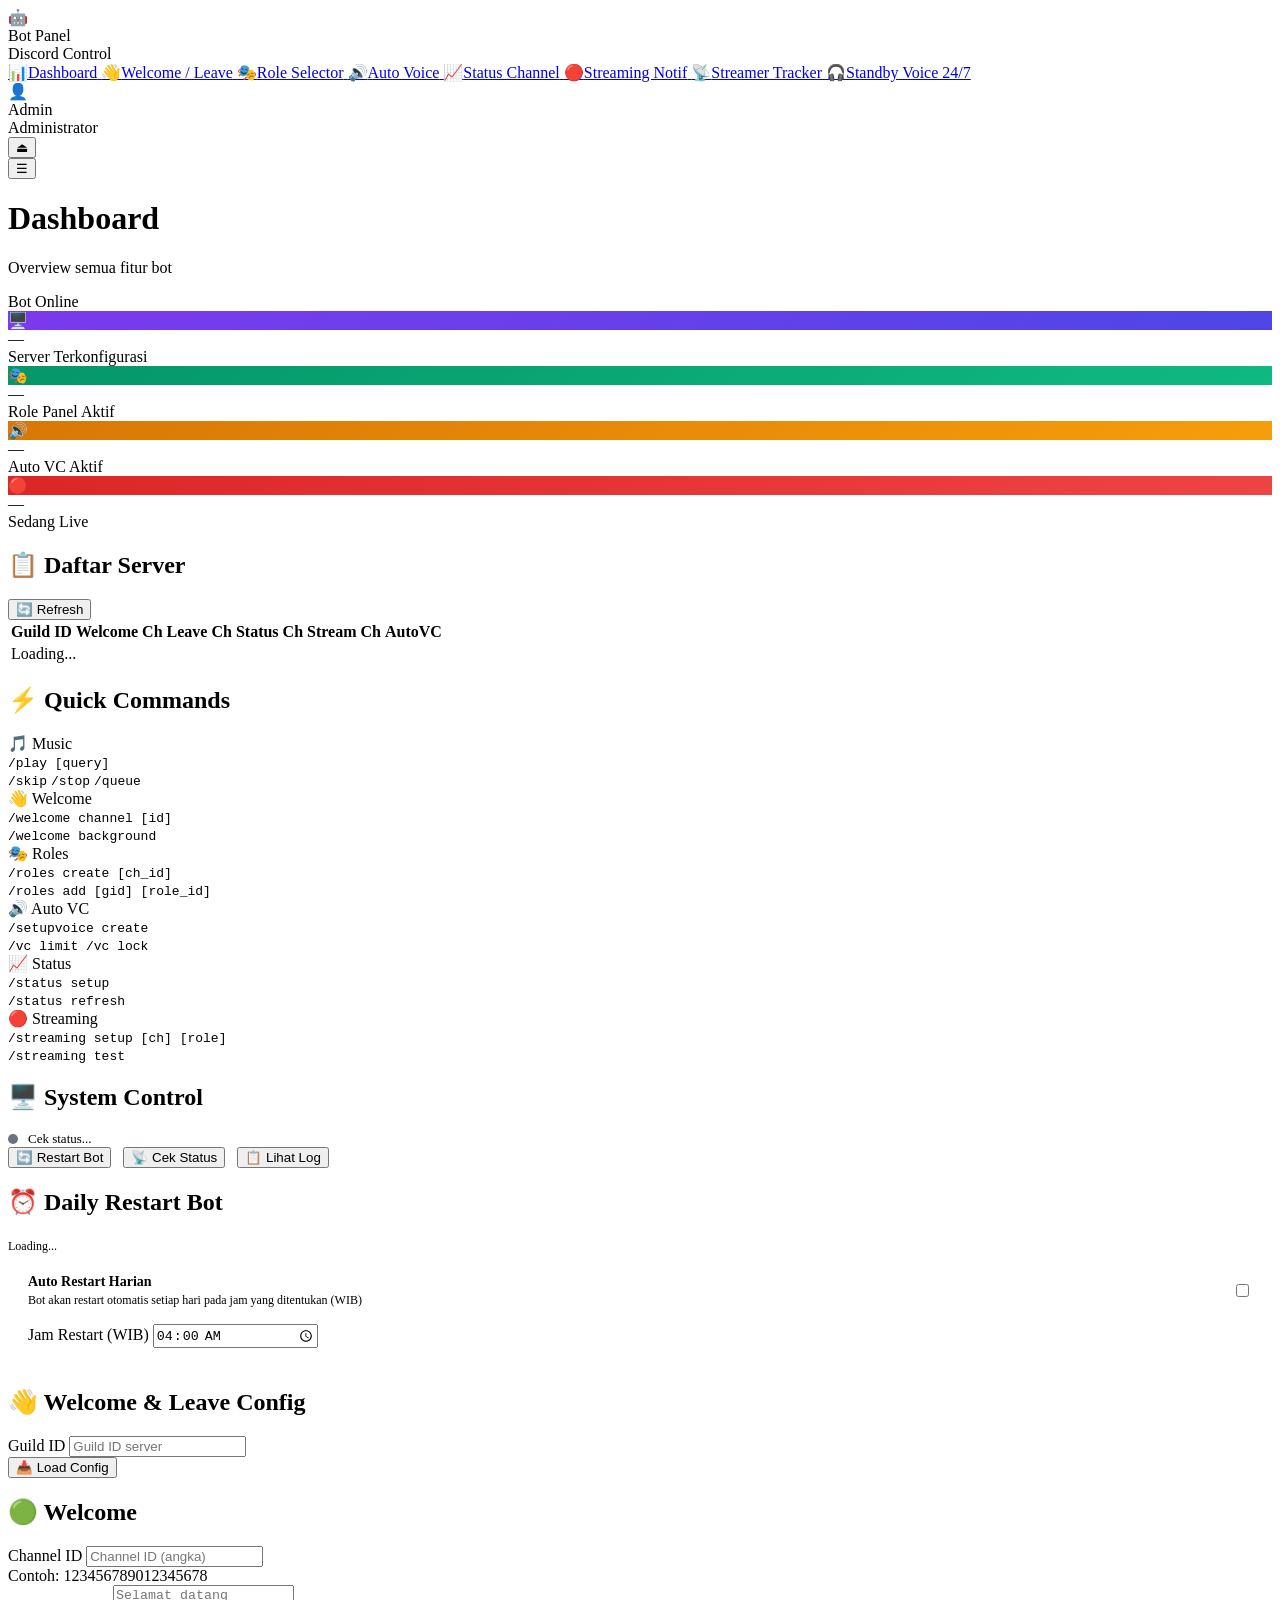
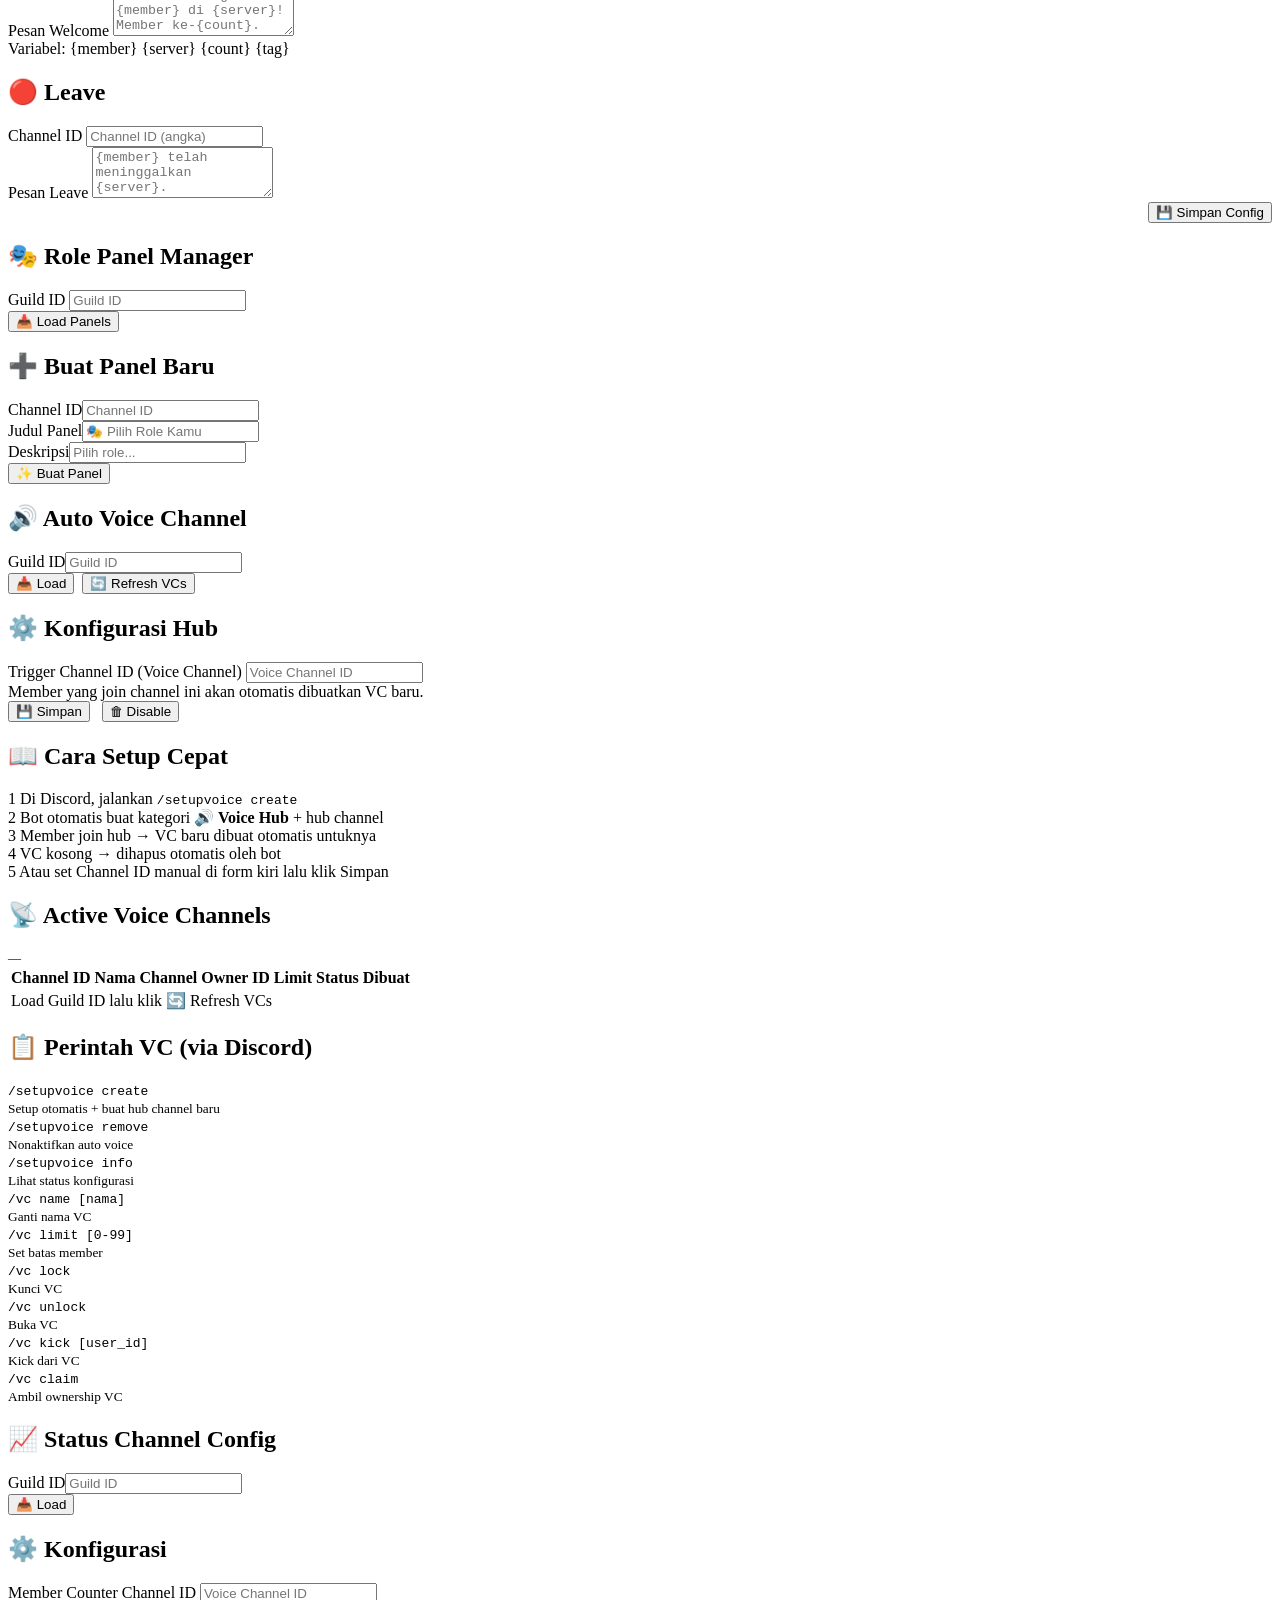
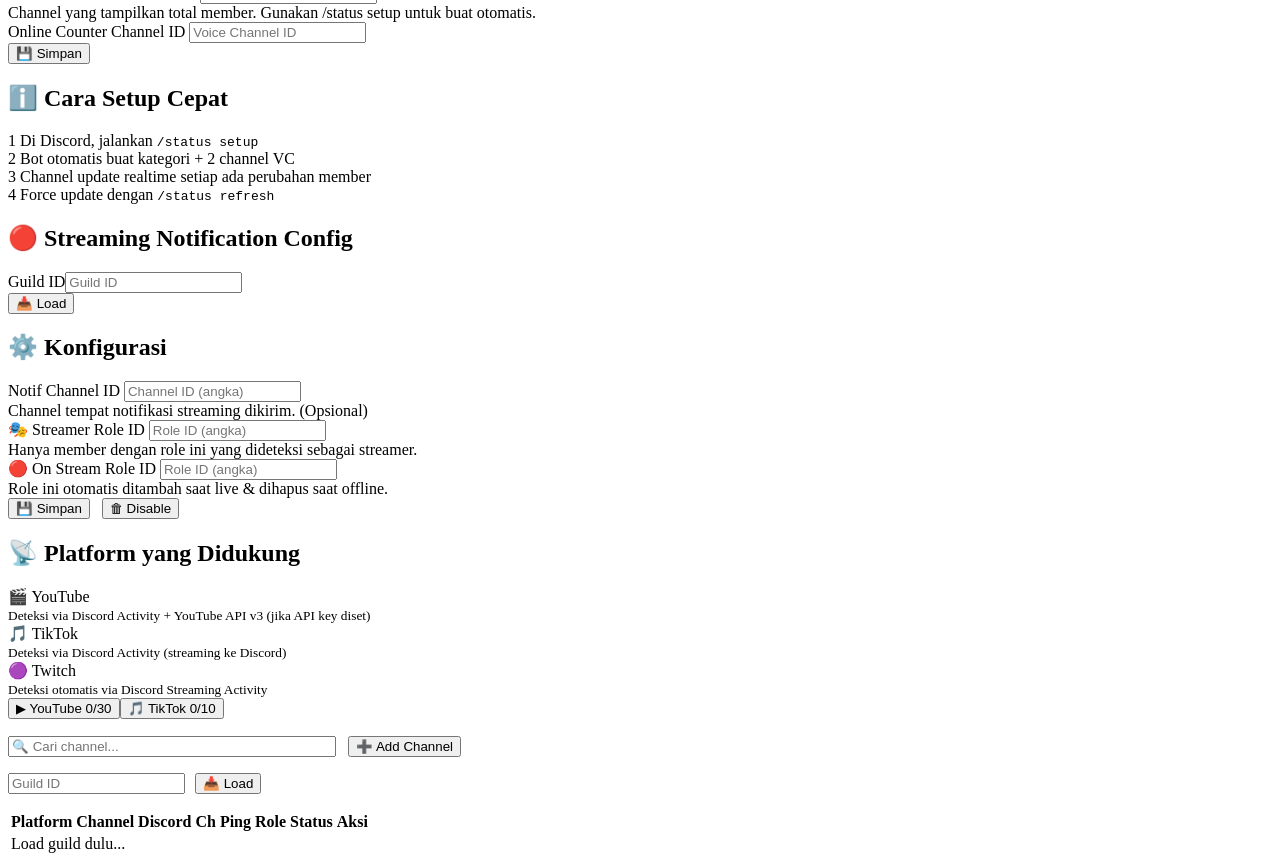
==== commit d9206d33: "feat: standby voice 24/7 - DB, cog /standby, API router, panel UI with template injection" ====
--- a/panel/static/index.html
+++ b/panel/static/index.html
@@ -39,7 +39,10 @@
         <span class="nav-icon">🔴</span><span>Streaming Notif</span>
       </a>
       <a href="#" class="nav-item" data-page="streamers">
-        <span class="nav-icon">📡</span><span>Streamer Tracker</span>
+        <span class="nav-icon">&#128225;</span><span>Streamer Tracker</span>
+      </a>
+      <a href="#" class="nav-item" data-page="standby">
+        <span class="nav-icon">&#127911;</span><span>Standby Voice 24/7</span>
       </a>
     </nav>
 
@@ -594,6 +597,85 @@
 
   </main>
 
-  <script src="/static/app.js?v=7"></script>
+  <!-- ── STANDBY PAGE (injected via JS showPage) ────── -->
+  <!-- Page inserted dynamically inside #pageContainer -->
+
+  <!-- Standby Voice 24/7 Page -->
+  <template id="tpl-standby">
+    <div class="page" id="page-standby">
+
+      <!-- Header card -->
+      <div class="card">
+        <div class="card-header">
+          <h2 class="card-title">&#127911; Standby Voice 24/7</h2>
+          <span style="font-size:12px;color:var(--text3)">Bot stay di voice channel tanpa disconnect</span>
+        </div>
+        <div class="form-row">
+          <div class="form-group">
+            <label>Guild ID</label>
+            <input type="text" id="sb-guild" placeholder="ID server Discord"/>
+          </div>
+          <div style="display:flex;align-items:flex-end;gap:8px">
+            <button class="btn-primary" onclick="loadStandby()">&#128229; Load</button>
+          </div>
+        </div>
+      </div>
+
+      <!-- Config card -->
+      <div class="card" id="sb-config-card" style="display:none">
+        <div class="card-header">
+          <h2 class="card-title">&#9881; Konfigurasi Standby</h2>
+          <div style="display:flex;align-items:center;gap:8px">
+            <span id="sb-status-dot" style="width:10px;height:10px;border-radius:50%;background:#6b7280;display:inline-block"></span>
+            <span id="sb-status-text" style="font-size:13px;color:var(--text3)">Tidak Aktif</span>
+          </div>
+        </div>
+        <div style="padding:20px;display:flex;flex-direction:column;gap:20px">
+
+          <!-- Toggle -->
+          <div style="display:flex;align-items:center;justify-content:space-between">
+            <div>
+              <div style="font-size:14px;font-weight:600;color:var(--text)">Bot Standby Aktif</div>
+              <div style="font-size:12px;color:var(--text3);margin-top:3px">Bot akan selalu berada di voice channel yang dipilih</div>
+            </div>
+            <label class="toggle-switch">
+              <input type="checkbox" id="sb-enabled" onchange="toggleStandby()"/>
+              <span class="toggle-track"></span>
+            </label>
+          </div>
+
+          <!-- Channel ID input -->
+          <div class="form-group" style="margin:0">
+            <label>Voice Channel ID <span class="req">*</span></label>
+            <input type="text" id="sb-channel-id" placeholder="ID voice channel (klik kanan channel &#8594; Copy ID)"/>
+            <span class="hint">Klik kanan voice channel di Discord &#8594; Copy Channel ID</span>
+          </div>
+
+          <!-- Buttons -->
+          <div style="display:flex;gap:10px;flex-wrap:wrap">
+            <button class="btn-primary" onclick="saveStandby()">&#128190; Simpan</button>
+            <button class="btn-danger" onclick="stopStandby()">&#9209; Stop &amp; Keluarkan Bot</button>
+          </div>
+
+          <div class="alert success" id="sb-alert" style="display:none"></div>
+        </div>
+      </div>
+
+      <!-- Info card -->
+      <div class="card">
+        <div class="card-header"><h2 class="card-title">&#8505; Cara Pakai</h2></div>
+        <div class="info-list">
+          <div class="info-item"><div class="info-num">1</div>Masukkan Guild ID dan klik Load</div>
+          <div class="info-item"><div class="info-num">2</div>Masukkan ID voice channel yang diinginkan</div>
+          <div class="info-item"><div class="info-num">3</div>Aktifkan toggle dan klik Simpan</div>
+          <div class="info-item"><div class="info-num">4</div>Bot otomatis join dan stay 24/7 &#8212; auto rejoin jika disconnect</div>
+          <div class="info-item"><div class="info-num">5</div>Bisa juga pakai command <code>/standby set [channel]</code> di Discord</div>
+        </div>
+      </div>
+
+    </div>
+  </template>
+
+  <script src="/static/app.js?v=8"></script>
 </body>
 </html>
